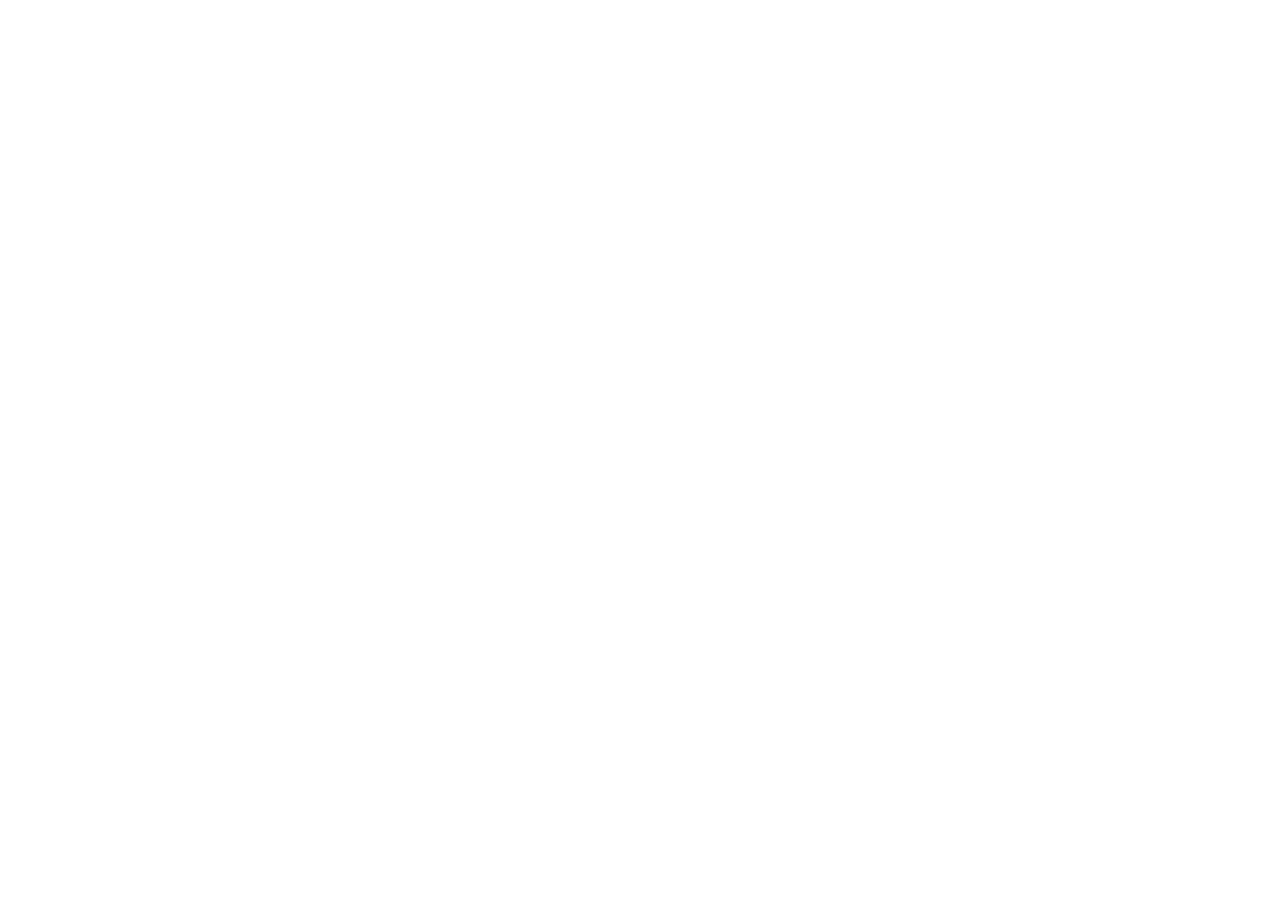
==== index.html @ e9b689c9 "first commit" ====
<!DOCTYPE html>
<html lang="en">
  <head>
    <meta charset="UTF-8" />
    <meta name="viewport" content="width=device-width, initial-scale=1.0" />
    <title>HeroInd</title>
    <link rel="stylesheet" href="main-style.css" />
    <script src="main.js"></script>
  </head>
  <body></body>
</html>
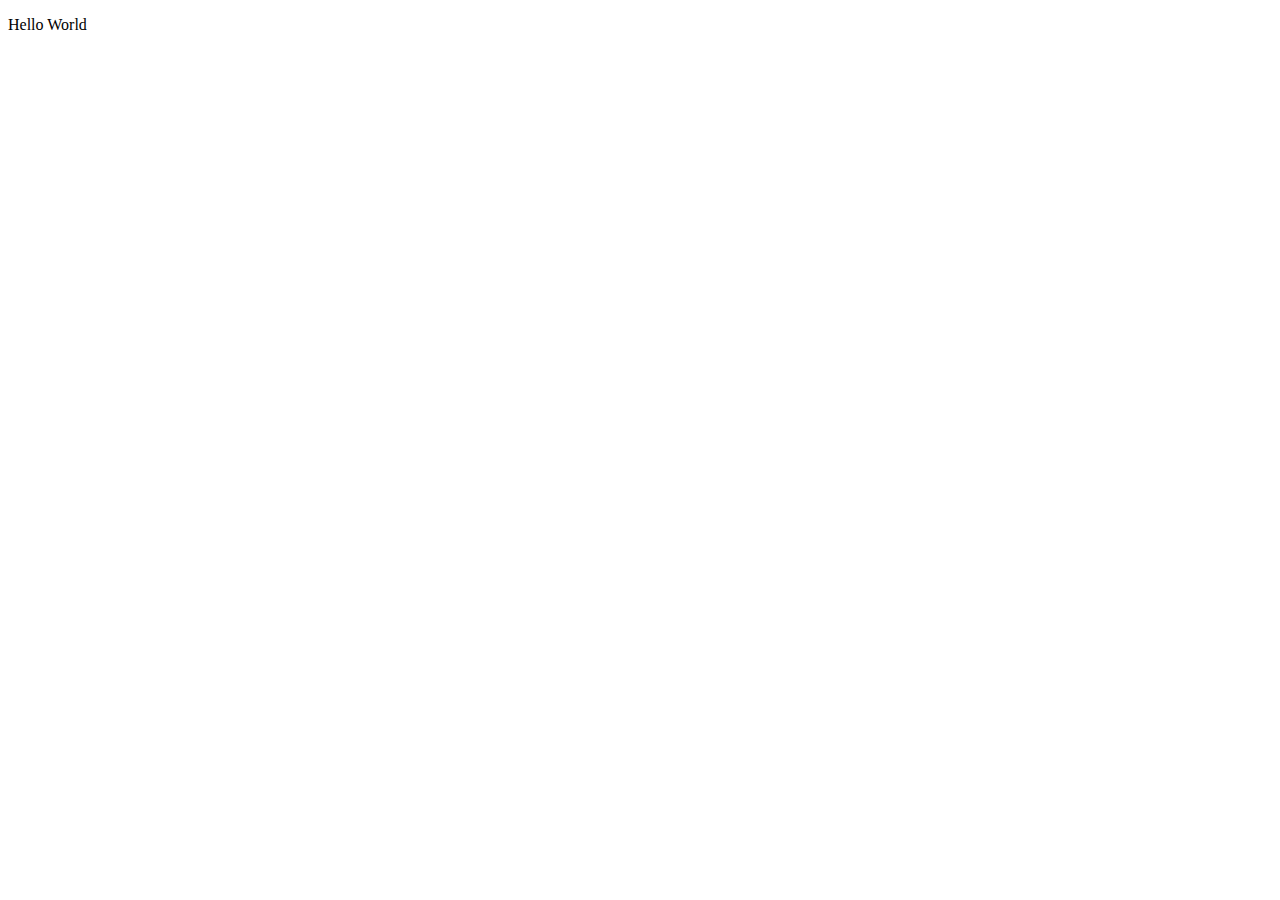
==== commit bd4cc3df: "test" ====
--- a/index.html
+++ b/index.html
@@ -7,5 +7,7 @@
     <link rel="stylesheet" href="main-style.css" />
     <script src="main.js"></script>
   </head>
-  <body></body>
+  <body>
+    <p>Hello World</p>
+  </body>
 </html>
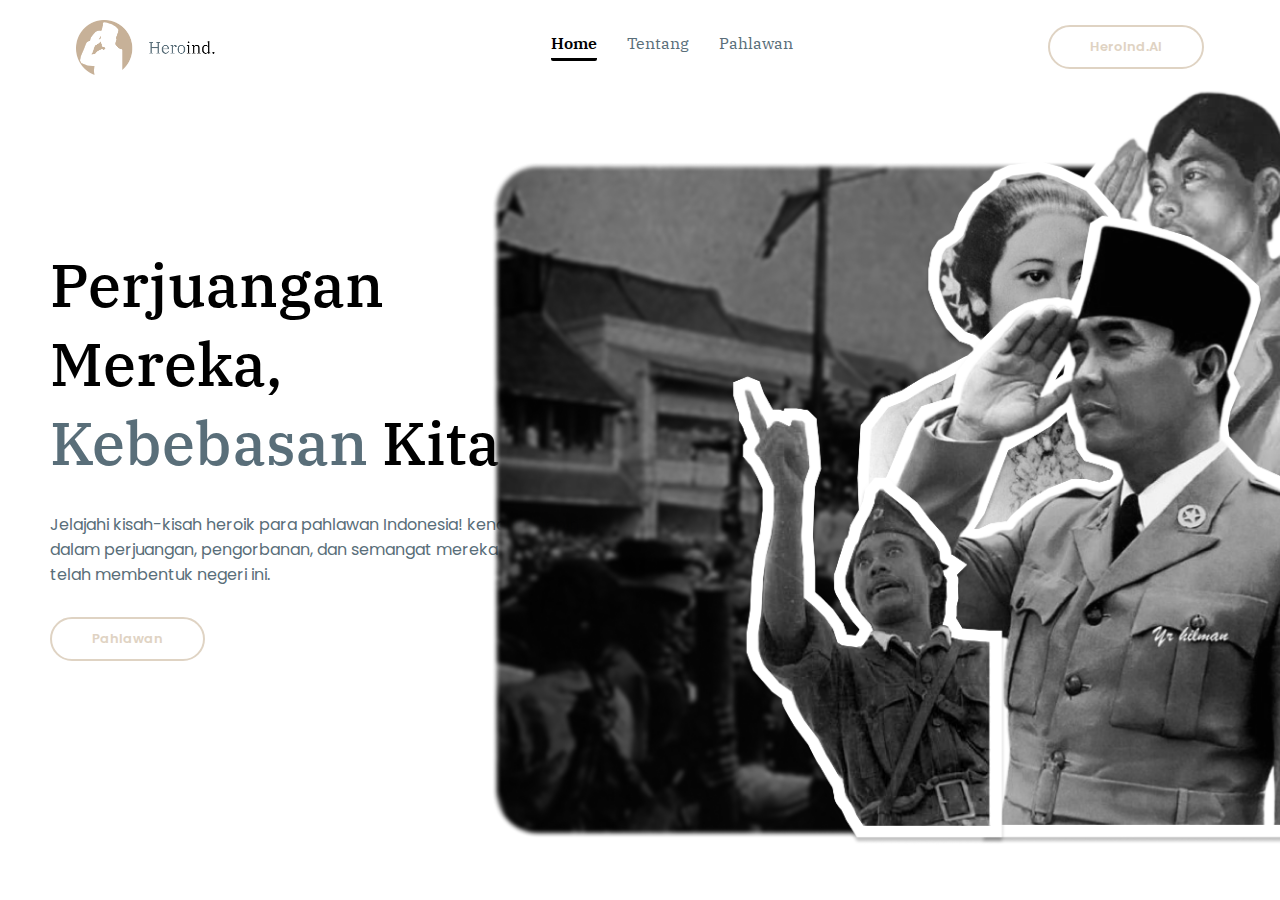
==== commit 9e5bde53: "hero page" ====
--- a/index.html
+++ b/index.html
@@ -5,9 +5,67 @@
     <meta name="viewport" content="width=device-width, initial-scale=1.0" />
     <title>HeroInd</title>
     <link rel="stylesheet" href="main-style.css" />
+    <link rel="website icon" href="assets/logoHeader.png" type="png" />
     <script src="main.js"></script>
+    <link rel="preconnect" href="https://fonts.googleapis.com" />
+    <link rel="preconnect" href="https://fonts.gstatic.com" crossorigin />
+    <link href="https://fonts.googleapis.com/css2?family=IBM+Plex+Serif:ital,wght@0,100;0,200;0,300;0,400;0,500;0,600;0,700;1,100;1,200;1,300;1,400;1,500;1,600;1,700&display=swap" rel="stylesheet" />
+    <link rel="preconnect" href="https://fonts.googleapis.com" />
+    <link rel="preconnect" href="https://fonts.gstatic.com" crossorigin />
+    <link
+      href="https://fonts.googleapis.com/css2?family=IBM+Plex+Serif:ital,wght@0,100;0,200;0,300;0,400;0,500;0,600;0,700;1,100;1,200;1,300;1,400;1,500;1,600;1,700&family=Poppins:ital,wght@0,100;0,200;0,300;0,400;0,500;0,600;0,700;0,800;0,900;1,100;1,200;1,300;1,400;1,500;1,600;1,700;1,800;1,900&display=swap"
+      rel="stylesheet"
+    />
   </head>
   <body>
-    <p>Hello World</p>
+    <!-- Navbar -->
+    <nav class="navbar">
+      <div class="nav-logo">
+        <img src="assets/logoNav.png" />
+      </div>
+      <div class="nav-item">
+        <ul>
+          <li><a href="#" class="active">Home</a></li>
+          <li><a href="#" class="noActive">Tentang</a></li>
+          <li><a href="#" class="noActive">Pahlawan</a></li>
+        </ul>
+      </div>
+      <div class="nav-button">
+        <a href="#">
+          <button class="btn-nav-AI">HeroInd.AI</button>
+        </a>
+      </div>
+    </nav>
+
+    <!-- Hero -->
+    <section>
+      <div class="container-hero">
+        <div class="text-hero">
+          <div class="header-text-hero">
+            <h1>Perjuangan Mereka, <span class="kebebasan">Kebebasan</span> Kita!</h1>
+          </div>
+          <div class="deskripsi-text-hero">
+            <p>Jelajahi kisah-kisah heroik para pahlawan Indonesia! kenalilah lebih dalam perjuangan, pengorbanan, dan semangat mereka yang telah membentuk negeri ini.</p>
+          </div>
+          <div class="btn-text-hero">
+            <a href="#">
+              <button class="btn-hero-pahlawan">Pahlawan</button>
+            </a>
+          </div>
+        </div>
+        <div class="image-hero">
+          <img src="assets/hero-img.png" />
+        </div>
+      </div>
+    </section>
+
+    <!-- Tentang -->
+    <section></section>
+
+    <!-- Foto-foto pahlawan -->
+    <section></section>
+
+    <!-- Penjelasan pahlawan (singkat) -->
+    <section></section>
   </body>
 </html>
--- a/main-style.css
+++ b/main-style.css
@@ -0,0 +1,152 @@
+* {
+  padding: 0;
+  margin: 0;
+  box-sizing: border-box;
+  font-family: "IBM Plex Serif";
+  overflow-x: visible;
+  scroll-behavior: smooth;
+}
+
+nav {
+  display: flex;
+  justify-content: center;
+  align-items: center;
+  z-index: 100;
+  width: auto;
+  padding: 20px 0 7px 0;
+}
+
+.nav-logo {
+  display: flex;
+  align-items: center;
+}
+
+.nav-logo img {
+  width: 140px;
+}
+
+.nav-item {
+  margin: 0 15% 0 25%;
+  width: 25%;
+}
+
+.nav-item ul {
+  display: flex;
+}
+
+.nav-item li {
+  list-style: none;
+  margin: 0 15px;
+}
+
+.nav-item a {
+  display: inline-block;
+  transition: 0.7s;
+}
+
+.nav-item .noActive:hover {
+  transform: translateY(-6px);
+  font-weight: 500;
+  color: #000000;
+}
+
+.nav-item .noActive {
+  text-decoration: none;
+  color: #596e79;
+  padding-bottom: 5px;
+}
+
+.active {
+  font-weight: 500;
+  color: #000000;
+  font-weight: 600;
+  padding-bottom: 5px;
+  text-decoration: none;
+  border-bottom: 3px solid #000000;
+  border-radius: 2px;
+}
+
+.btn-nav-AI {
+  background-color: transparent;
+  padding: 10px 40px;
+  font-weight: 600;
+  font-family: "poppins";
+  font-size: 13px;
+  cursor: pointer;
+  border: 2px solid #dfd3c3;
+  color: #dfd3c3;
+  text-align: center;
+  border-radius: 50px;
+  transition: 0.7s;
+}
+
+.btn-nav-AI:hover {
+  background-color: #dfd3c3;
+  color: black;
+}
+
+/* HeroVVVVVVVVVVVVVVVV */
+
+.container-hero {
+  width: 100vw;
+  height: 87vh;
+  margin-top: -20px;
+  display: flex;
+  justify-content: center;
+}
+
+.text-hero {
+  width: 50%;
+  height: 100%;
+  display: flex;
+  flex-direction: column;
+  justify-content: center;
+  padding: 0 0 0 50px;
+}
+
+.image-hero img {
+  width: auto;
+}
+
+.image-hero {
+  width: 50%;
+  height: 100%;
+  display: flex;
+  justify-content: right;
+}
+
+.header-text-hero h1 {
+  width: 80%;
+  font-size: 60px;
+  font-weight: 500;
+}
+
+.kebebasan {
+  color: #596e79;
+}
+
+.deskripsi-text-hero p {
+  width: 90%;
+  font-family: "poppins";
+  color: #596e79;
+  margin: 30px 0 30px 0;
+}
+
+.btn-hero-pahlawan {
+  background-color: transparent;
+  padding: 10px 40px;
+  font-weight: 600;
+  font-family: "poppins";
+  font-size: 13px;
+  cursor: pointer;
+  border: 2px solid #dfd3c3;
+  text-align: center;
+  color: #dfd3c3;
+  border-radius: 50px;
+  transition: 0.7s;
+}
+
+.btn-hero-pahlawan:hover {
+  background-color: #dfd3c3;
+  color: black;
+}
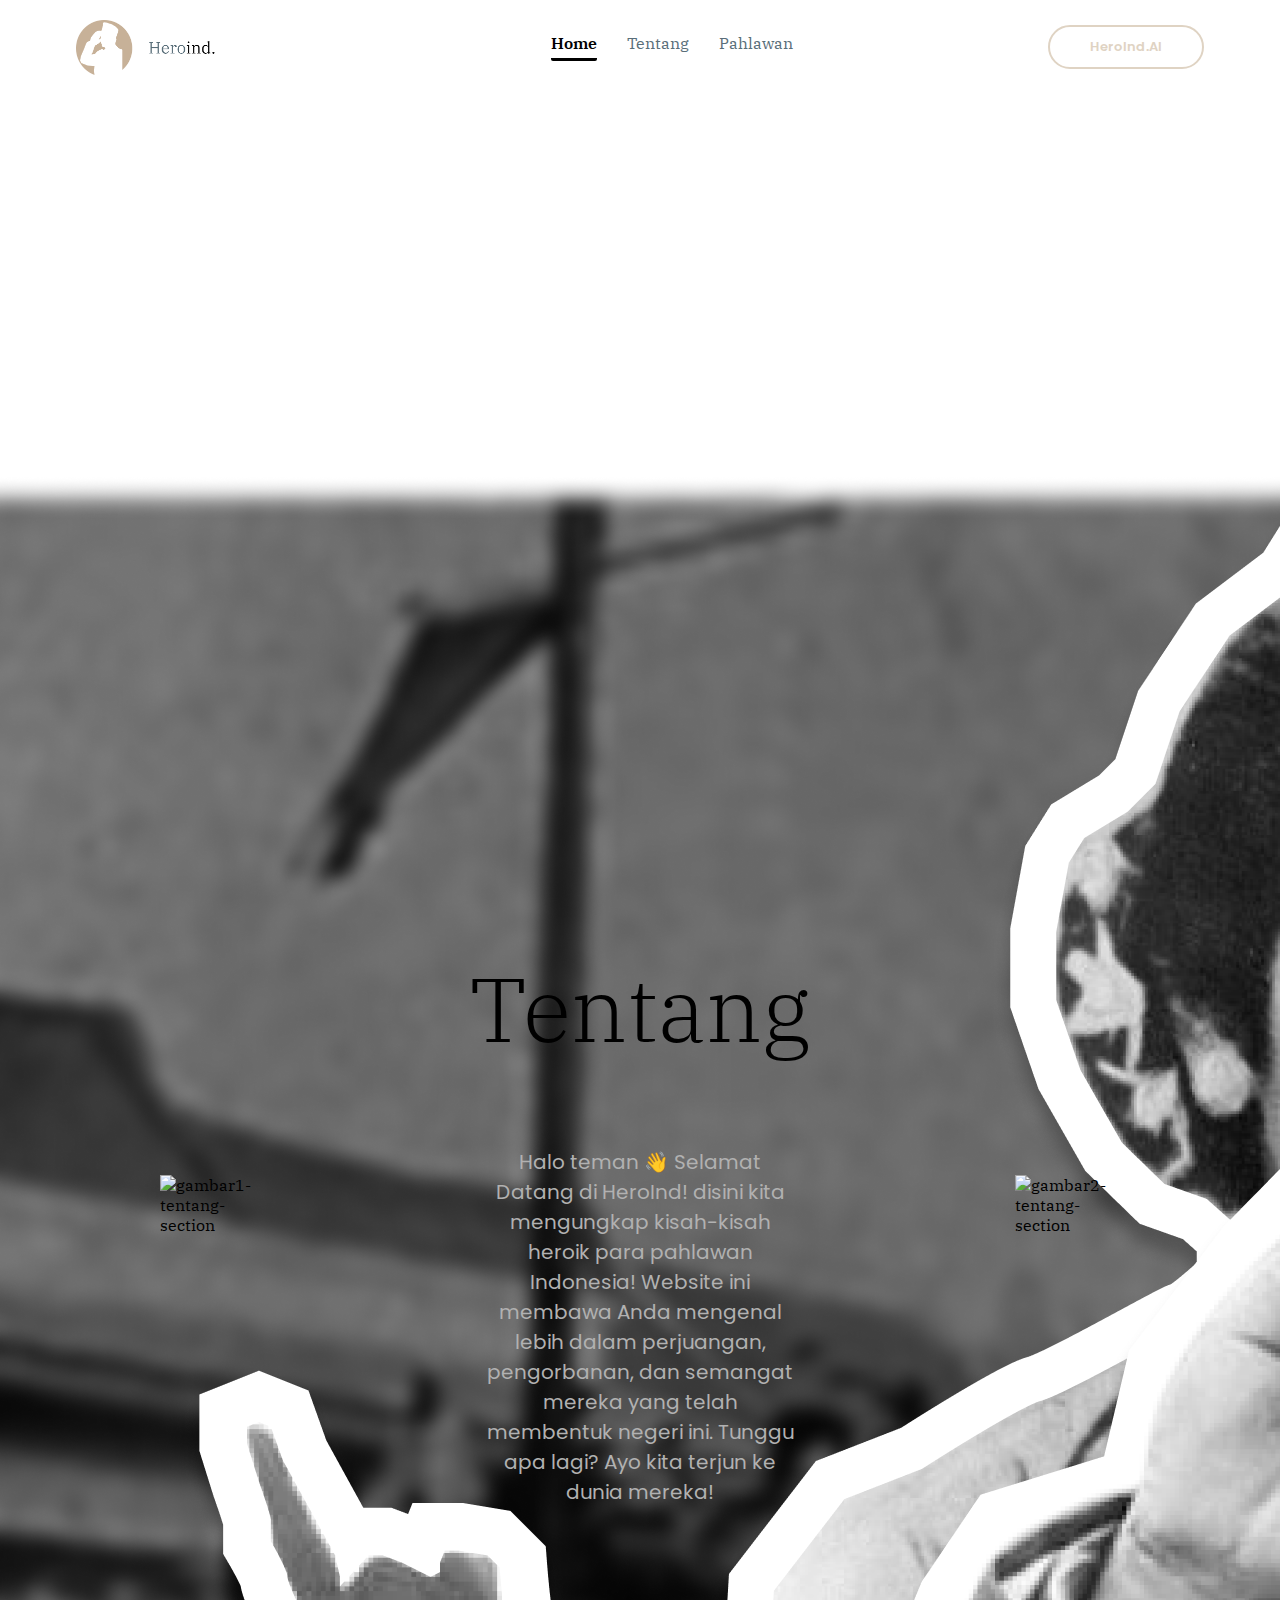
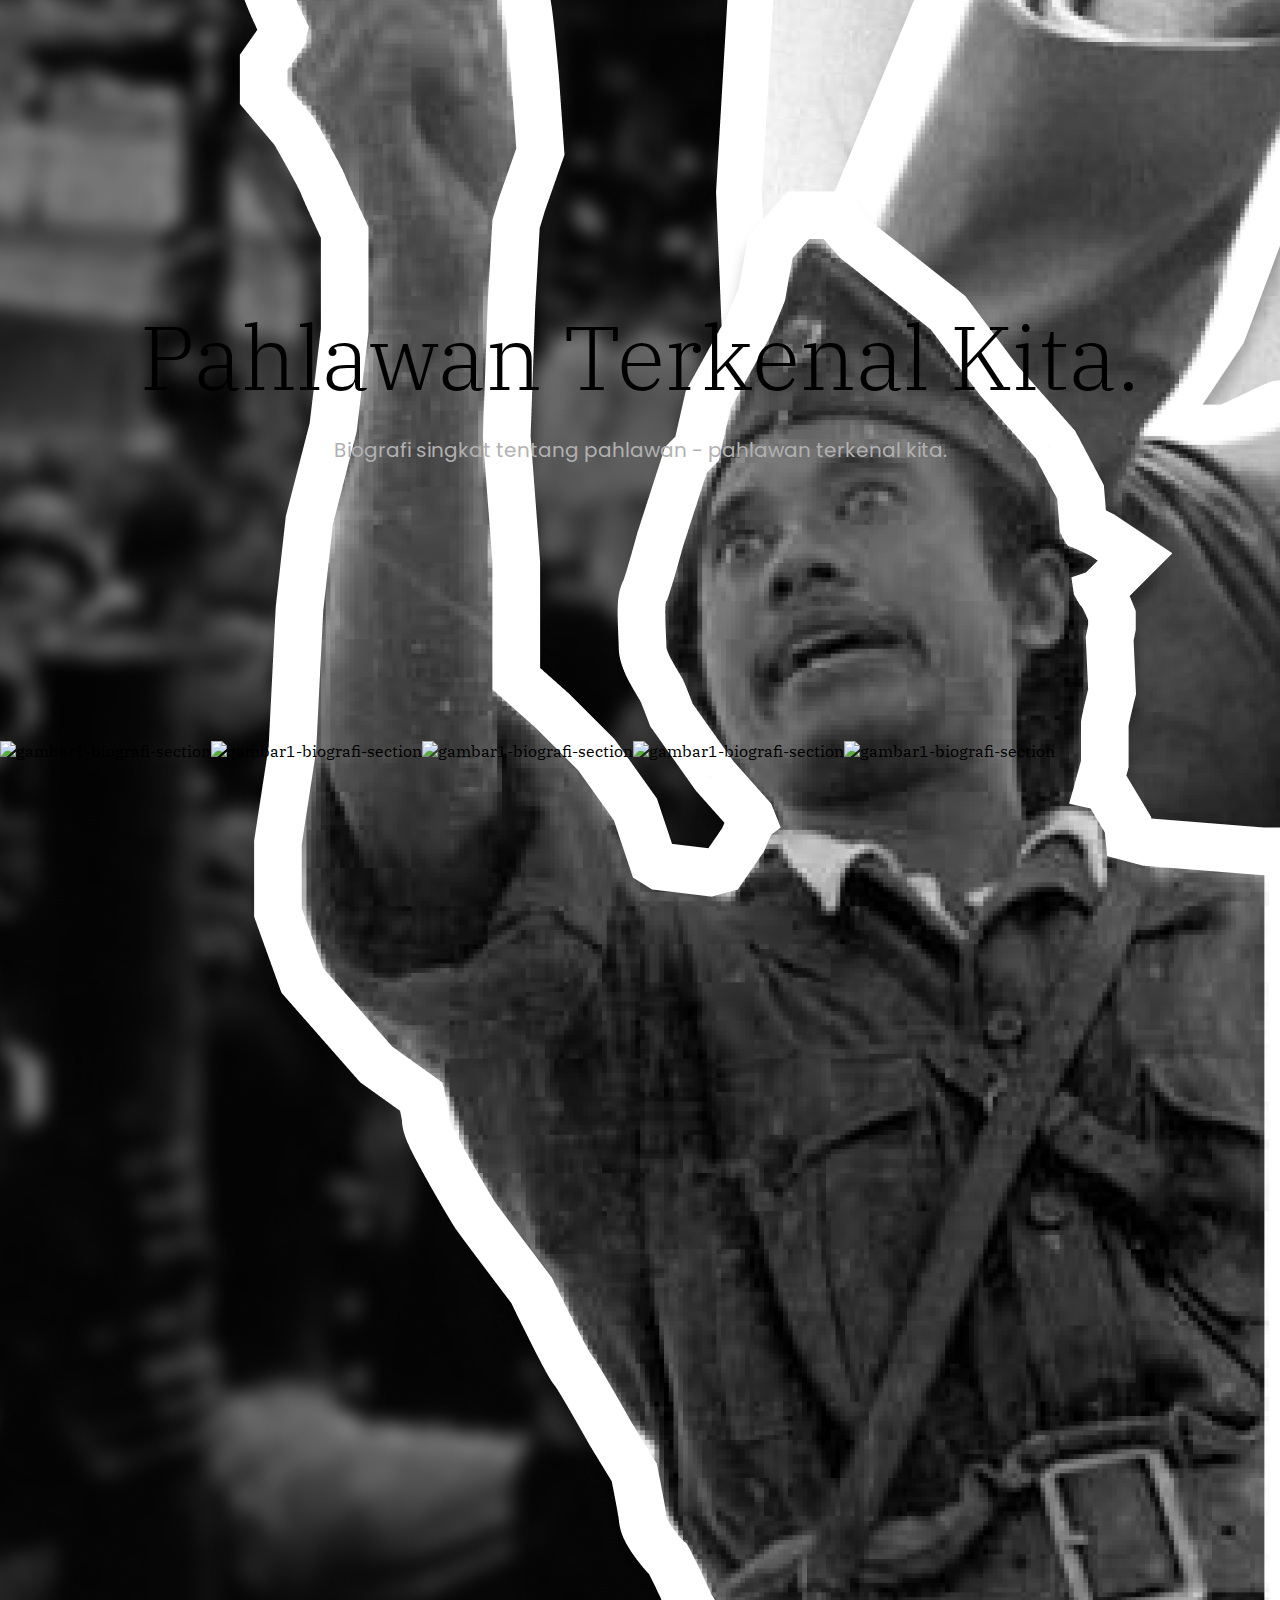
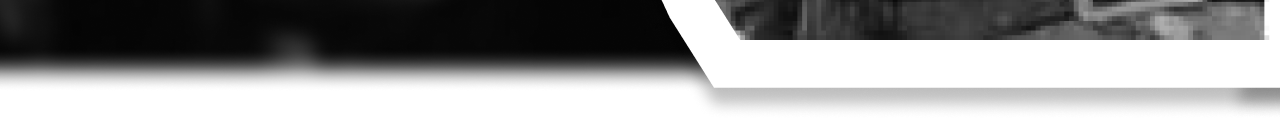
==== commit ffb87bd4: "merge ya" ====
--- a/index.html
+++ b/index.html
@@ -60,12 +60,93 @@
     </section>
 
     <!-- Tentang -->
-    <section></section>
+    <section>
+      <div class="container-tentang">
+        <div class="tentang1">
+          <img src="assets/img-tntng1.png" alt="gambar1-tentang-section">
+        </div>
+        <div class="tentang2">
+          <h1>
+            Tentang
+          </h1>
+          <p>
+            Halo teman 👋 Selamat Datang di HeroInd! disini kita mengungkap kisah-kisah heroik para pahlawan Indonesia! Website ini membawa Anda mengenal lebih dalam perjuangan, pengorbanan, dan semangat mereka yang telah membentuk negeri ini. Tunggu apa lagi? Ayo kita terjun ke dunia mereka! 
+          </p>
+        </div>
+        <div class="tentang3">
+          <img src="assets/img-tntng2.png" alt="gambar2-tentang-section">
+        </div>
+      </div>
+    </section>
 
     <!-- Foto-foto pahlawan -->
     <section></section>
 
-    <!-- Penjelasan pahlawan (singkat) -->
-    <section></section>
+    <!-- Penjelasan pahlawan biografi (singkat) -->
+    <section>
+      <div class="container-biografi">
+        <div class="biografi1">
+          <h1>
+            Pahlawan Terkenal Kita.
+          </h1>
+          <p>
+            Biografi singkat tentang pahlawan - pahlawan terkenal kita.
+          </p>
+        </div>
+        <div class="biografi2">
+          <div class="bio-pahlawan1">
+            <div class="img-pahlawan1">
+              <img src="assets/img-pahlawan1.png" alt="gambar1-biografi-section">
+            </div>
+            <div class="text-pahlawan1">
+              <h1>text</h1>
+              <p>bkasjbhdiuf</p>
+              <h2>text</h2>
+            </div>
+          </div>
+          <div class="bio-pahlawan2">
+            <div class="img-pahlawan2">
+              <img src="assets/img-pahlawan1.png" alt="gambar1-biografi-section">
+            </div>
+            <div class="text-pahlawan2">
+              <h1>text</h1>
+              <p>bkasjbhdiuf</p>
+              <h2>text</h2>
+            </div>
+          </div>
+          <div class="bio-pahlawan3">
+            <div class="img-pahlawan3">
+              <img src="assets/img-pahlawan1.png" alt="gambar1-biografi-section">
+            </div>
+            <div class="text-pahlawan3">
+              <h1>text</h1>
+              <p>bkasjbhdiuf</p>
+              <h2>text</h2>
+            </div>
+          </div>
+          <div class="bio-pahlawan4">
+            <div class="img-pahlawan4">
+              <img src="assets/img-pahlawan1.png" alt="gambar1-biografi-section">
+            </div>
+            <div class="text-pahlawan4">
+              <h1>text</h1>
+              <p>bkasjbhdiuf</p>
+              <h2>text</h2>
+            </div>
+          </div>
+          <div class="bio-pahlawan5">
+            <div class="img-pahlawan5">
+              <img src="assets/img-pahlawan1.png" alt="gambar1-biografi-section">
+            </div>
+            <div class="text-pahlawan5">
+              <h1>text</h1>
+              <p>bkasjbhdiuf</p>
+              <h2>text</h2>
+            </div>
+          </div>
+          <div class="bio-buttonlanjut"></div>
+        </div>
+      </div>
+    </section>
   </body>
 </html>
--- a/main-style.css
+++ b/main-style.css
@@ -105,6 +105,318 @@
 }
 
 .image-hero img {
+<<<<<<< HEAD
+  width: 300px;
+}
+
+.container-tentang{
+  /* border: 1px solid rgb(255, 0, 0); */
+  width: 100%;
+  height: 80vh;
+  display: flex;
+  margin-bottom: 6%;
+  justify-content: space-around;
+  align-items: center;
+  padding: 70px;
+}
+.tentang1{
+  /* border: 1px solid black; */
+  width: 25%;
+  height: 70vh;
+  display: flex;
+  justify-content: center;
+  align-items: center;
+  padding: 0 90px;
+}
+.tentang2{
+  /* border: 1px solid black; */
+  width: 50%;
+  height: 70vh;
+  display: flex;
+  flex-direction: column;
+  justify-content: baseline;
+  align-items: center;
+  padding: 0 90px;
+}
+.tentang2 h1{
+  font-size: 90px;
+  text-align: center;
+  font-weight: 300;
+  margin-top: 60px;
+}
+.tentang2 p{
+  font-size: 20px;
+  font-family: "Poppins";
+  text-align: center;
+  color: rgb(177, 177, 177);
+  padding: 0px 40px 0px 40px;
+  margin-top: 80px;
+}
+.tentang3{
+  /* border: 1px solid black; */
+  width: 25%;
+  height: 70vh;
+  display: flex;
+  justify-content: center;
+  align-items: center;
+  padding: 0 90px;
+}
+
+
+.container-biografi{
+  /* border: 1px solid rgb(255, 0, 0); */
+  width: 100%;
+  height: 80vh;
+  display: flex;
+  margin-bottom: 6%;
+  flex-direction: column;
+  justify-content: space-around;
+  align-items: center;
+  /* padding: 70px; */
+}
+.biografi1{
+  /* border: 1px solid black; */
+  width: 100%;
+  height: 70vh;
+  display: flex;
+  justify-content: center;
+  flex-direction: column;
+  align-items: center;
+  padding: 0 90px;
+}
+.biografi1 h1{
+  font-size: 90px;
+  text-align: center;
+  font-weight: 300;
+  margin-top: 60px;
+}
+.biografi1 p{
+  font-size: 20px;
+  font-family: "Poppins";
+  text-align: center;
+  color: rgb(177, 177, 177);
+  padding: 0px 40px 0px 40px;
+  margin-top: 20px;
+}
+
+.biografi2{
+  /* border: 1px solid black; */
+  width: 100%;
+  height: auto;
+  display: flex;
+  flex-direction: row;
+  justify-content: baseline;
+  align-items: start;
+  /* padding: 0 90px; */
+}
+
+/* pahlawan111111111111111111111111111111 */
+
+.bio-pahlawan1{
+  align-items: center;
+  justify-content: center;
+}
+.img-pahlawan1{
+  display: flex;
+  margin-top: 80px;
+  align-items: center;
+  justify-content: center;
+}
+.img-pahlawan1 img{
+  align-items: center;
+  justify-content: center;
+  width: 100%;
+}
+.text-pahlawan1{
+  display: none;
+}
+.text-pahlawan1 h1{
+  font-size: 75px;
+  text-align: center;
+  font-weight: 300;
+  margin-top: 60px;
+}
+.text-pahlawan1 p{
+  font-size: 20px;
+  font-family: "Poppins";
+  text-align: center;
+  color: rgb(177, 177, 177);
+  padding: 0px 40px 0px 40px;
+  margin-top: 20px;
+}
+.text-pahlawan1 h2{
+  font-size: 75px;
+  text-align: center;
+  font-weight: 300;
+  margin-top: 60px;
+}
+
+/* pahlawan2222222222222222222222222222 */
+
+.bio-pahlawan2{
+  align-items: center;
+  justify-content: center;
+}
+.img-pahlawan2{
+  display: flex;
+  margin-top: 80px;
+  align-items: center;
+  justify-content: center;
+}
+.img-pahlawan2 img{
+  align-items: center;
+  justify-content: center;
+  width: 100%;
+}
+.text-pahlawan2{
+  display: none;
+}
+.text-pahlawan2 h1{
+  font-size: 75px;
+  text-align: center;
+  font-weight: 300;
+  margin-top: 60px;
+}
+.text-pahlawan2 p{
+  font-size: 20px;
+  font-family: "Poppins";
+  text-align: center;
+  color: rgb(177, 177, 177);
+  padding: 0px 40px 0px 40px;
+  margin-top: 20px;
+}
+.text-pahlawan2 h2{
+  font-size: 75px;
+  text-align: center;
+  font-weight: 300;
+  margin-top: 60px;
+}
+
+/* pahlawan33333333333333333333333333333 */
+
+.bio-pahlawan3{
+  align-items: center;
+  justify-content: center;
+}
+.img-pahlawan3{
+  display: flex;
+  margin-top: 80px;
+  align-items: center;
+  justify-content: center;
+}
+.img-pahlawan3 img{
+  align-items: center;
+  justify-content: center;
+  width: 100%;
+}
+.text-pahlawan3{
+  display: none;
+}
+.text-pahlawan3 h1{
+  font-size: 75px;
+  text-align: center;
+  font-weight: 300;
+  margin-top: 60px;
+}
+.text-pahlawan3 p{
+  font-size: 20px;
+  font-family: "Poppins";
+  text-align: center;
+  color: rgb(177, 177, 177);
+  padding: 0px 40px 0px 40px;
+  margin-top: 20px;
+}
+.text-pahlawan3 h2{
+  font-size: 75px;
+  text-align: center;
+  font-weight: 300;
+  margin-top: 60px;
+}
+
+/* pahlawan4444444444444444444444444444 */
+
+.bio-pahlawan4{
+  align-items: center;
+  justify-content: center;
+}
+.img-pahlawan4{
+  display: flex;
+  margin-top: 80px;
+  align-items: center;
+  justify-content: center;
+}
+.img-pahlawan4 img{
+  align-items: center;
+  justify-content: center;
+  width: 100%;
+}
+.text-pahlawan4{
+  display: none;
+}
+.text-pahlawan4 h1{
+  font-size: 75px;
+  text-align: center;
+  font-weight: 300;
+  margin-top: 60px;
+}
+.text-pahlawan4 p{
+  font-size: 20px;
+  font-family: "Poppins";
+  text-align: center;
+  color: rgb(177, 177, 177);
+  padding: 0px 40px 0px 40px;
+  margin-top: 20px;
+}
+.text-pahlawan4 h2{
+  font-size: 75px;
+  text-align: center;
+  font-weight: 300;
+  margin-top: 60px;
+}
+
+/* pahlawan55555555555555555555555 */
+
+.bio-pahlawan5{
+  align-items: center;
+  justify-content: center;
+}
+.img-pahlawan5{
+  display: flex;
+  margin-top: 80px;
+  align-items: center;
+  justify-content: center;
+}
+.img-pahlawan5 img{
+  align-items: center;
+  justify-content: center;
+  width: 100%;
+}
+.text-pahlawan5{
+  display: none;
+}
+.text-pahlawan5 h1{
+  font-size: 75px;
+  text-align: center;
+  font-weight: 300;
+  margin-top: 60px;
+}
+.text-pahlawan5 p{
+  font-size: 20px;
+  font-family: "Poppins";
+  text-align: center;
+  color: rgb(177, 177, 177);
+  padding: 0px 40px 0px 40px;
+  margin-top: 20px;
+}
+.text-pahlawan5 h2{
+  font-size: 75px;
+  text-align: center;
+  font-weight: 300;
+  margin-top: 60px;
+}
+
+
+=======
   width: auto;
 }
 
@@ -150,3 +462,4 @@
   background-color: #dfd3c3;
   color: black;
 }
+>>>>>>> 9e5bde53f79fe1cea0e2569f574d75636125a6e9
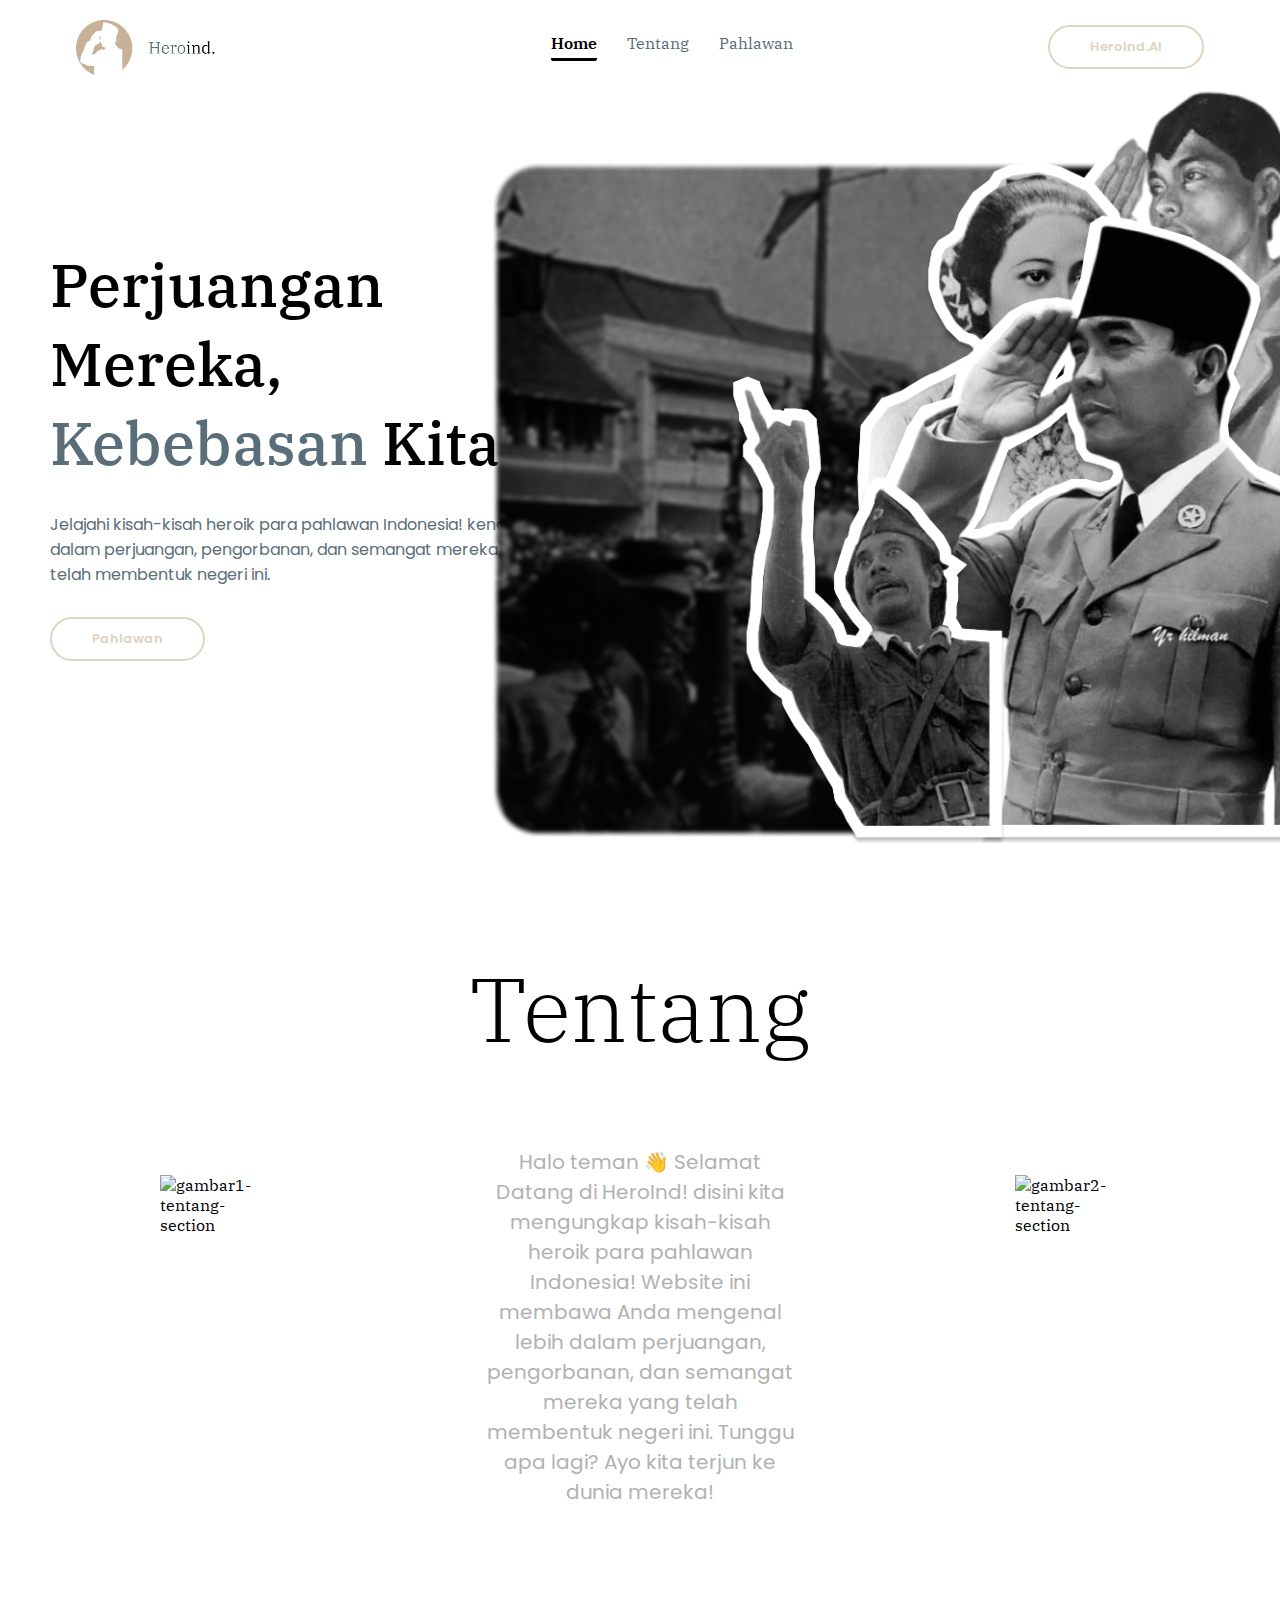
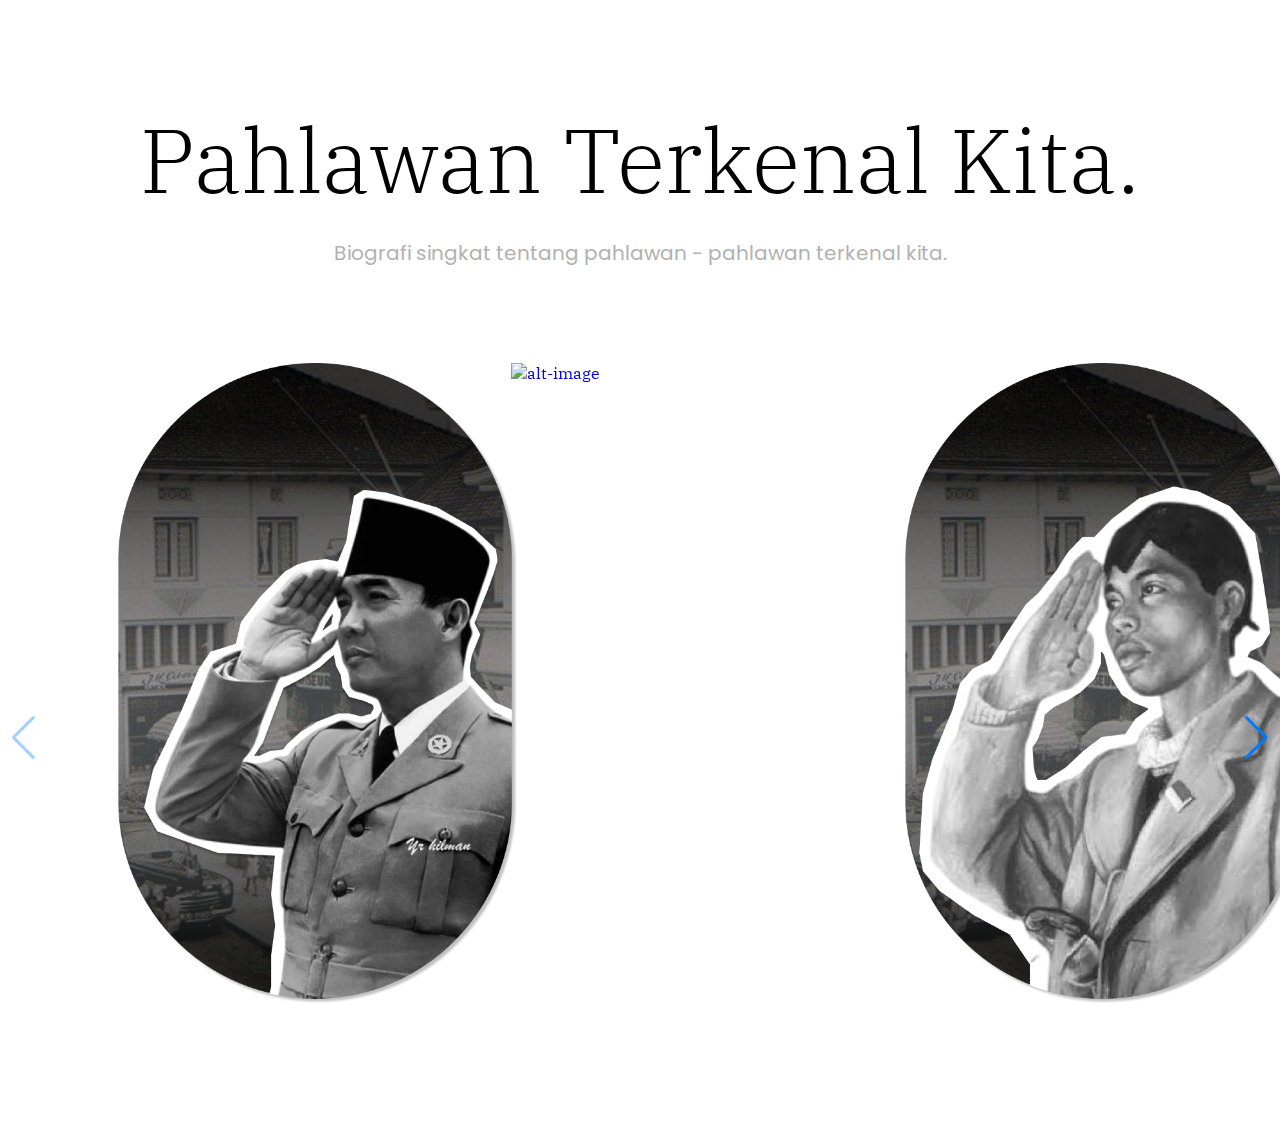
==== commit 64034fb2: "dah dikit slidernya" ====
--- a/index.html
+++ b/index.html
@@ -6,7 +6,6 @@
     <title>HeroInd</title>
     <link rel="stylesheet" href="main-style.css" />
     <link rel="website icon" href="assets/logoHeader.png" type="png" />
-    <script src="main.js"></script>
     <link rel="preconnect" href="https://fonts.googleapis.com" />
     <link rel="preconnect" href="https://fonts.gstatic.com" crossorigin />
     <link href="https://fonts.googleapis.com/css2?family=IBM+Plex+Serif:ital,wght@0,100;0,200;0,300;0,400;0,500;0,600;0,700;1,100;1,200;1,300;1,400;1,500;1,600;1,700&display=swap" rel="stylesheet" />
@@ -16,6 +15,8 @@
       href="https://fonts.googleapis.com/css2?family=IBM+Plex+Serif:ital,wght@0,100;0,200;0,300;0,400;0,500;0,600;0,700;1,100;1,200;1,300;1,400;1,500;1,600;1,700&family=Poppins:ital,wght@0,100;0,200;0,300;0,400;0,500;0,600;0,700;0,800;0,900;1,100;1,200;1,300;1,400;1,500;1,600;1,700;1,800;1,900&display=swap"
       rel="stylesheet"
     />
+    <link rel="stylesheet" href="https://cdn.jsdelivr.net/npm/swiper@11/swiper-bundle.min.css">
+
   </head>
   <body>
     <!-- Navbar -->
@@ -93,60 +94,73 @@
             Biografi singkat tentang pahlawan - pahlawan terkenal kita.
           </p>
         </div>
-        <div class="biografi2">
-          <div class="bio-pahlawan1">
-            <div class="img-pahlawan1">
-              <img src="assets/img-pahlawan1.png" alt="gambar1-biografi-section">
-            </div>
-            <div class="text-pahlawan1">
-              <h1>text</h1>
-              <p>bkasjbhdiuf</p>
-              <h2>text</h2>
-            </div>
-          </div>
-          <div class="bio-pahlawan2">
-            <div class="img-pahlawan2">
-              <img src="assets/img-pahlawan1.png" alt="gambar1-biografi-section">
-            </div>
-            <div class="text-pahlawan2">
-              <h1>text</h1>
-              <p>bkasjbhdiuf</p>
-              <h2>text</h2>
-            </div>
-          </div>
-          <div class="bio-pahlawan3">
-            <div class="img-pahlawan3">
-              <img src="assets/img-pahlawan1.png" alt="gambar1-biografi-section">
-            </div>
-            <div class="text-pahlawan3">
-              <h1>text</h1>
-              <p>bkasjbhdiuf</p>
-              <h2>text</h2>
-            </div>
-          </div>
-          <div class="bio-pahlawan4">
-            <div class="img-pahlawan4">
-              <img src="assets/img-pahlawan1.png" alt="gambar1-biografi-section">
-            </div>
-            <div class="text-pahlawan4">
-              <h1>text</h1>
-              <p>bkasjbhdiuf</p>
-              <h2>text</h2>
-            </div>
-          </div>
-          <div class="bio-pahlawan5">
-            <div class="img-pahlawan5">
-              <img src="assets/img-pahlawan1.png" alt="gambar1-biografi-section">
-            </div>
-            <div class="text-pahlawan5">
-              <h1>text</h1>
-              <p>bkasjbhdiuf</p>
-              <h2>text</h2>
-            </div>
-          </div>
-          <div class="bio-buttonlanjut"></div>
-        </div>
+    </section>
+    <section>
+      <div class="container swiper">
+        <div class="card-wrapper">
+            <ul class="cardlist swiper-wrapper">
+                <li class="carditem swiper-slide">
+                    <a href="#" class="cardlink">
+                        <img src="assets/img-pahlawan2.png" alt="alt-image" class="cardimage">
+                        <div class="cardlink-text">
+                          <p class="badge">Moh Hatta</p>
+                          <h2 class="cardtitle">Lorem ipsum dolor sit amet.</h2>
+                        </div>
+                    </a>
+                </li>
+                <li class="carditem swiper-slide">
+                    <a href="#" class="cardlink">
+                        <img src="assets/img-pahlawan1.png" alt="alt-image" class="cardimage">
+                        <div class="cardlink-text">
+                          <p class="badge">Moh Hatta</p>
+                          <h2 class="cardtitle">Lorem ipsum dolor sit amet.</h2>
+                        </div>
+                    </a>
+                </li>
+                <li class="carditem swiper-slide">
+                    <a href="#" class="cardlink">
+                        <img src="assets/img-pahlawan3.png" alt="alt-image" class="cardimage">
+                        <div class="cardlink-text">
+                          <p class="badge">Moh Hatta</p>
+                          <h2 class="cardtitle">Lorem ipsum dolor sit amet.</h2>
+                        </div>
+                    </a>
+                </li>
+                <li class="carditem swiper-slide">
+                    <a href="#" class="cardlink">
+                        <img src="assets/img-pahlawan4.png" alt="alt-image" class="cardimage">
+                        <div class="cardlink-text">
+                          <p class="badge">Moh Hatta</p>
+                          <h2 class="cardtitle">Lorem ipsum dolor sit amet.</h2>
+                        </div>
+                    </a>
+                </li>
+                <li class="carditem swiper-slide">
+                    <a href="#" class="cardlink">
+                        <img src="assets/img-pahlawan5.png" alt="alt-image" class="cardimage">
+                        <div class="cardlink-text">
+                          <p class="badge">Moh Hatta</p>
+                          <h2 class="cardtitle">Lorem ipsum dolor sit amet.</h2>
+                        </div>
+                    </a>
+                </li>
+                <li class="carditem swiper-slide">
+                    <a href="#" class="cardlinkk">
+                        <div class="cardbutton">
+                            <h1>Selengkapnya</h1>
+                        </div>
+                    </a>
+                </li>
+            </ul>
+    
+            <div class="swiper-pagination"></div>
+            <div class="swiper-button-prev"></div>
+            <div class="swiper-button-next"></div>
       </div>
     </section>
+
+
+  <script src="https://cdn.jsdelivr.net/npm/swiper@11/swiper-bundle.min.js"></script>
+  <script src="main.js"></script>
   </body>
 </html>
--- a/main-style.css
+++ b/main-style.css
@@ -105,318 +105,6 @@
 }
 
 .image-hero img {
-<<<<<<< HEAD
-  width: 300px;
-}
-
-.container-tentang{
-  /* border: 1px solid rgb(255, 0, 0); */
-  width: 100%;
-  height: 80vh;
-  display: flex;
-  margin-bottom: 6%;
-  justify-content: space-around;
-  align-items: center;
-  padding: 70px;
-}
-.tentang1{
-  /* border: 1px solid black; */
-  width: 25%;
-  height: 70vh;
-  display: flex;
-  justify-content: center;
-  align-items: center;
-  padding: 0 90px;
-}
-.tentang2{
-  /* border: 1px solid black; */
-  width: 50%;
-  height: 70vh;
-  display: flex;
-  flex-direction: column;
-  justify-content: baseline;
-  align-items: center;
-  padding: 0 90px;
-}
-.tentang2 h1{
-  font-size: 90px;
-  text-align: center;
-  font-weight: 300;
-  margin-top: 60px;
-}
-.tentang2 p{
-  font-size: 20px;
-  font-family: "Poppins";
-  text-align: center;
-  color: rgb(177, 177, 177);
-  padding: 0px 40px 0px 40px;
-  margin-top: 80px;
-}
-.tentang3{
-  /* border: 1px solid black; */
-  width: 25%;
-  height: 70vh;
-  display: flex;
-  justify-content: center;
-  align-items: center;
-  padding: 0 90px;
-}
-
-
-.container-biografi{
-  /* border: 1px solid rgb(255, 0, 0); */
-  width: 100%;
-  height: 80vh;
-  display: flex;
-  margin-bottom: 6%;
-  flex-direction: column;
-  justify-content: space-around;
-  align-items: center;
-  /* padding: 70px; */
-}
-.biografi1{
-  /* border: 1px solid black; */
-  width: 100%;
-  height: 70vh;
-  display: flex;
-  justify-content: center;
-  flex-direction: column;
-  align-items: center;
-  padding: 0 90px;
-}
-.biografi1 h1{
-  font-size: 90px;
-  text-align: center;
-  font-weight: 300;
-  margin-top: 60px;
-}
-.biografi1 p{
-  font-size: 20px;
-  font-family: "Poppins";
-  text-align: center;
-  color: rgb(177, 177, 177);
-  padding: 0px 40px 0px 40px;
-  margin-top: 20px;
-}
-
-.biografi2{
-  /* border: 1px solid black; */
-  width: 100%;
-  height: auto;
-  display: flex;
-  flex-direction: row;
-  justify-content: baseline;
-  align-items: start;
-  /* padding: 0 90px; */
-}
-
-/* pahlawan111111111111111111111111111111 */
-
-.bio-pahlawan1{
-  align-items: center;
-  justify-content: center;
-}
-.img-pahlawan1{
-  display: flex;
-  margin-top: 80px;
-  align-items: center;
-  justify-content: center;
-}
-.img-pahlawan1 img{
-  align-items: center;
-  justify-content: center;
-  width: 100%;
-}
-.text-pahlawan1{
-  display: none;
-}
-.text-pahlawan1 h1{
-  font-size: 75px;
-  text-align: center;
-  font-weight: 300;
-  margin-top: 60px;
-}
-.text-pahlawan1 p{
-  font-size: 20px;
-  font-family: "Poppins";
-  text-align: center;
-  color: rgb(177, 177, 177);
-  padding: 0px 40px 0px 40px;
-  margin-top: 20px;
-}
-.text-pahlawan1 h2{
-  font-size: 75px;
-  text-align: center;
-  font-weight: 300;
-  margin-top: 60px;
-}
-
-/* pahlawan2222222222222222222222222222 */
-
-.bio-pahlawan2{
-  align-items: center;
-  justify-content: center;
-}
-.img-pahlawan2{
-  display: flex;
-  margin-top: 80px;
-  align-items: center;
-  justify-content: center;
-}
-.img-pahlawan2 img{
-  align-items: center;
-  justify-content: center;
-  width: 100%;
-}
-.text-pahlawan2{
-  display: none;
-}
-.text-pahlawan2 h1{
-  font-size: 75px;
-  text-align: center;
-  font-weight: 300;
-  margin-top: 60px;
-}
-.text-pahlawan2 p{
-  font-size: 20px;
-  font-family: "Poppins";
-  text-align: center;
-  color: rgb(177, 177, 177);
-  padding: 0px 40px 0px 40px;
-  margin-top: 20px;
-}
-.text-pahlawan2 h2{
-  font-size: 75px;
-  text-align: center;
-  font-weight: 300;
-  margin-top: 60px;
-}
-
-/* pahlawan33333333333333333333333333333 */
-
-.bio-pahlawan3{
-  align-items: center;
-  justify-content: center;
-}
-.img-pahlawan3{
-  display: flex;
-  margin-top: 80px;
-  align-items: center;
-  justify-content: center;
-}
-.img-pahlawan3 img{
-  align-items: center;
-  justify-content: center;
-  width: 100%;
-}
-.text-pahlawan3{
-  display: none;
-}
-.text-pahlawan3 h1{
-  font-size: 75px;
-  text-align: center;
-  font-weight: 300;
-  margin-top: 60px;
-}
-.text-pahlawan3 p{
-  font-size: 20px;
-  font-family: "Poppins";
-  text-align: center;
-  color: rgb(177, 177, 177);
-  padding: 0px 40px 0px 40px;
-  margin-top: 20px;
-}
-.text-pahlawan3 h2{
-  font-size: 75px;
-  text-align: center;
-  font-weight: 300;
-  margin-top: 60px;
-}
-
-/* pahlawan4444444444444444444444444444 */
-
-.bio-pahlawan4{
-  align-items: center;
-  justify-content: center;
-}
-.img-pahlawan4{
-  display: flex;
-  margin-top: 80px;
-  align-items: center;
-  justify-content: center;
-}
-.img-pahlawan4 img{
-  align-items: center;
-  justify-content: center;
-  width: 100%;
-}
-.text-pahlawan4{
-  display: none;
-}
-.text-pahlawan4 h1{
-  font-size: 75px;
-  text-align: center;
-  font-weight: 300;
-  margin-top: 60px;
-}
-.text-pahlawan4 p{
-  font-size: 20px;
-  font-family: "Poppins";
-  text-align: center;
-  color: rgb(177, 177, 177);
-  padding: 0px 40px 0px 40px;
-  margin-top: 20px;
-}
-.text-pahlawan4 h2{
-  font-size: 75px;
-  text-align: center;
-  font-weight: 300;
-  margin-top: 60px;
-}
-
-/* pahlawan55555555555555555555555 */
-
-.bio-pahlawan5{
-  align-items: center;
-  justify-content: center;
-}
-.img-pahlawan5{
-  display: flex;
-  margin-top: 80px;
-  align-items: center;
-  justify-content: center;
-}
-.img-pahlawan5 img{
-  align-items: center;
-  justify-content: center;
-  width: 100%;
-}
-.text-pahlawan5{
-  display: none;
-}
-.text-pahlawan5 h1{
-  font-size: 75px;
-  text-align: center;
-  font-weight: 300;
-  margin-top: 60px;
-}
-.text-pahlawan5 p{
-  font-size: 20px;
-  font-family: "Poppins";
-  text-align: center;
-  color: rgb(177, 177, 177);
-  padding: 0px 40px 0px 40px;
-  margin-top: 20px;
-}
-.text-pahlawan5 h2{
-  font-size: 75px;
-  text-align: center;
-  font-weight: 300;
-  margin-top: 60px;
-}
-
-
-=======
   width: auto;
 }
 
@@ -462,4 +150,171 @@
   background-color: #dfd3c3;
   color: black;
 }
->>>>>>> 9e5bde53f79fe1cea0e2569f574d75636125a6e9
+
+.container-tentang{
+  /* border: 1px solid rgb(255, 0, 0); */
+  width: 100%;
+  height: 80vh;
+  display: flex;
+  margin-bottom: 6%;
+  justify-content: space-around;
+  align-items: center;
+  padding: 70px;
+}
+.tentang1{
+  /* border: 1px solid black; */
+  width: 25%;
+  height: 70vh;
+  display: flex;
+  justify-content: center;
+  align-items: center;
+  padding: 0 90px;
+}
+.tentang2{
+  /* border: 1px solid black; */
+  width: 50%;
+  height: 70vh;
+  display: flex;
+  flex-direction: column;
+  justify-content: baseline;
+  align-items: center;
+  padding: 0 90px;
+}
+.tentang2 h1{
+  font-size: 90px;
+  text-align: center;
+  font-weight: 300;
+  margin-top: 60px;
+}
+.tentang2 p{
+  font-size: 20px;
+  font-family: "Poppins";
+  text-align: center;
+  color: rgb(177, 177, 177);
+  padding: 0px 40px 0px 40px;
+  margin-top: 80px;
+}
+.tentang3{
+  /* border: 1px solid black; */
+  width: 25%;
+  height: 70vh;
+  display: flex;
+  justify-content: center;
+  align-items: center;
+  padding: 0 90px;
+}
+
+
+.container-biografi{
+  /* border: 1px solid rgb(255, 0, 0); */
+  width: 100%;
+  height: auto;
+  display: flex;
+  margin-bottom: 6%;
+  flex-direction: column;
+  justify-content: space-around;
+  align-items: center;
+  /* padding: 70px; */
+}
+.biografi1{
+  /* border: 1px solid black; */
+  width: 100%;
+  height: auto;
+  display: flex;
+  justify-content: baseline;
+  flex-direction: column;
+  align-items: center;
+  /* padding: 0 90px; */
+}
+.biografi1 h1{
+  font-size: 90px;
+  text-align: center;
+  font-weight: 300;
+  margin-top: 60px;
+}
+.biografi1 p{
+  font-size: 20px;
+  font-family: "Poppins";
+  text-align: center;
+  color: rgb(177, 177, 177);
+  padding: 0px 40px 0px 40px;
+  margin-top: 20px;
+}
+
+/* SLIDERRRRRRRRRRRRRRRRRRRRRRRRRRRRRRRRRRRRRR */
+
+.card-wrapper{
+  padding-bottom: 100px;
+  padding-left: 100px;
+  padding-right: 100px;
+}
+
+.cardlist .carditem{
+  width: 400px;
+  list-style: none;
+}
+
+.cardlist .carditem .cardlink{
+  width: 400px;
+  user-select: none;
+  display: block;
+  /* background-color: rgb(255, 255, 255); */
+  padding: 18px;
+  border-radius: 12px;
+  text-decoration: none;
+  transition: all 0.5s ease;
+}
+.cardlink-text{
+  display: none;
+  justify-content: center;
+  align-items: center;
+  text-align: center;
+}
+
+
+
+.cardlist .carditem .cardimage{
+  width: 400px;
+  /* aspect-ratio: 16/9; */
+  /* object-fit: cover; */
+  border-radius: 12px;
+  transition: all 0.5s ease;
+}
+
+
+.cardlink:hover{
+  .cardimage{
+    transform: translateY(-100px);
+  }
+  .cardlink-text{
+    /* transform: translateY(-80px); */
+    display: flex;
+    flex-direction: column;
+  }
+}
+
+.cardbutton{
+  border: solid 2px black;
+  border-radius: 500px;
+  background: white;
+  height: 650px;
+  display: flex;
+  justify-content: center;
+  align-items: center;
+  transition: all 0.5s ease;
+
+}
+
+.cardlist .carditem .cardlinkk{
+  user-select: none;
+  display: block;
+  /* background-color: rgb(255, 255, 255); */
+  padding: 18px;
+  border-radius: 12px;
+  text-decoration: none;
+  transition: all 0.5s ease;
+}
+
+.cardbutton:hover{
+  background-color: gray;
+}
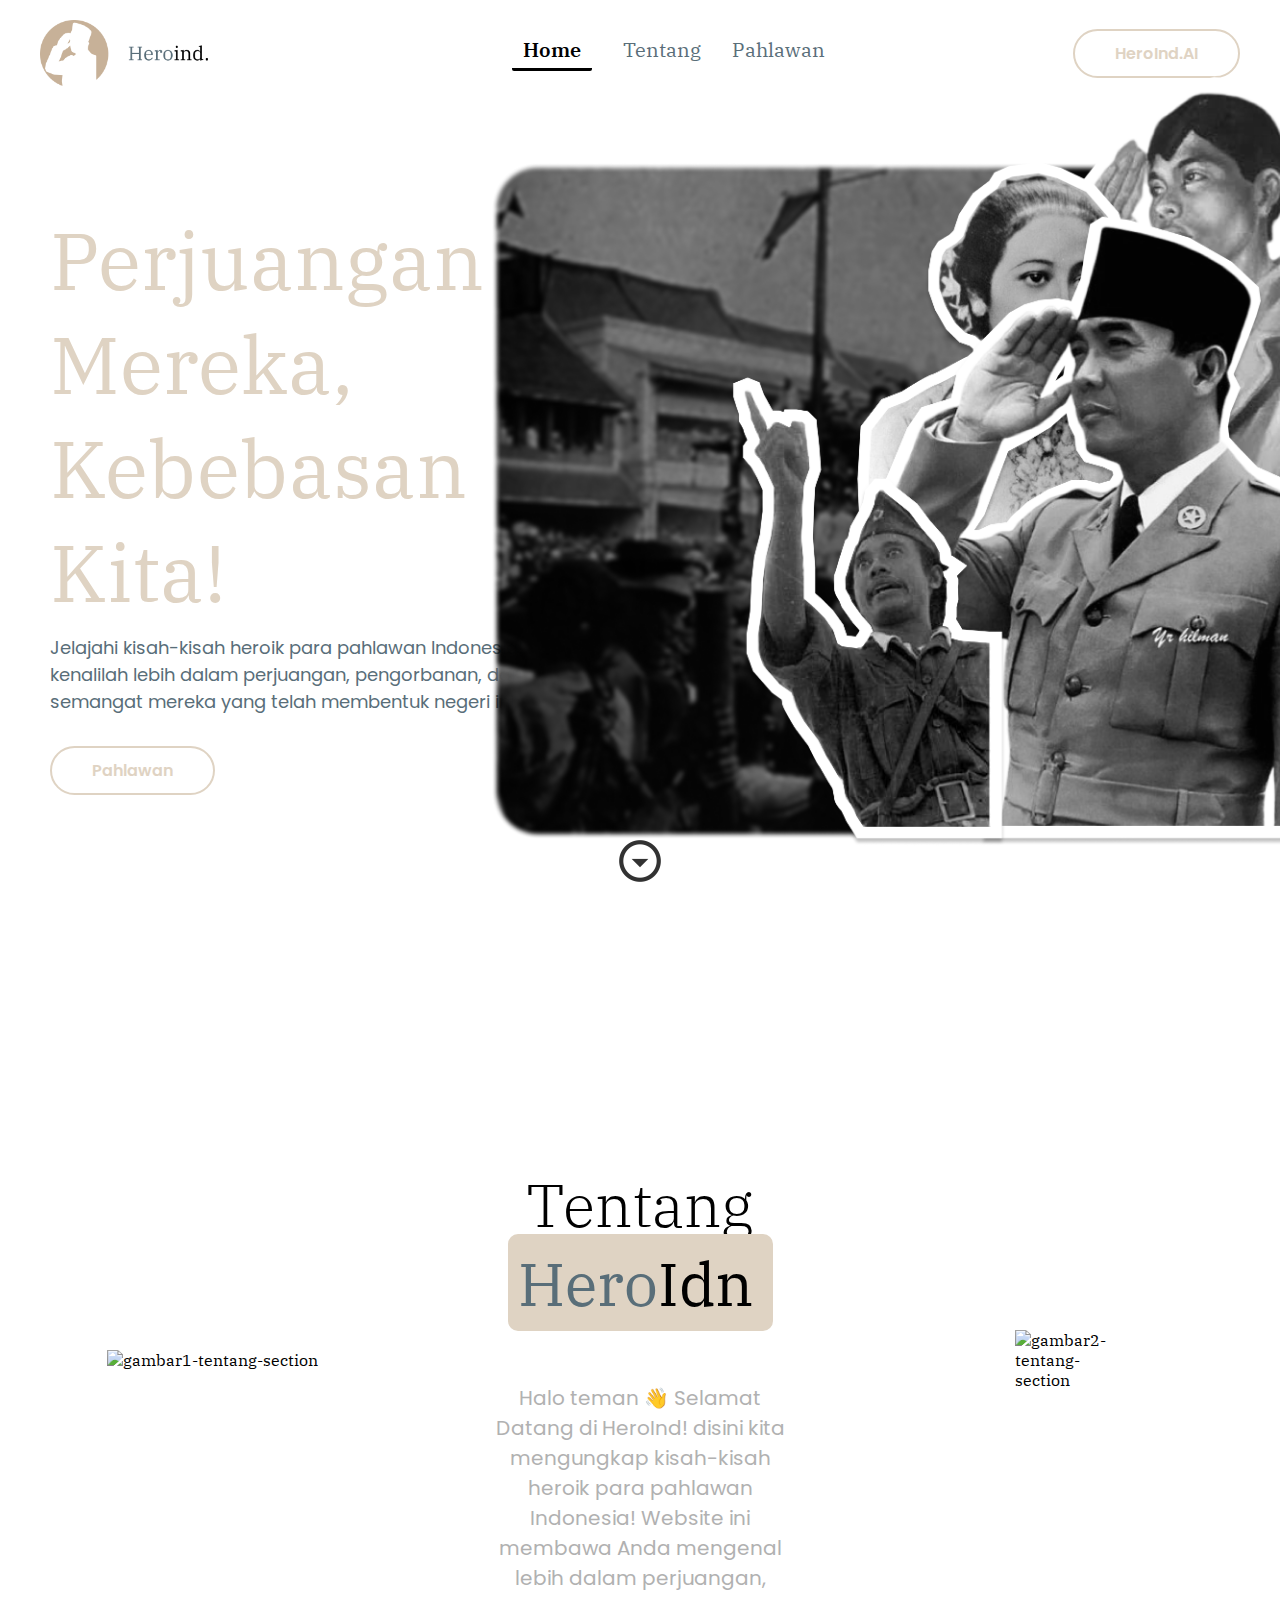
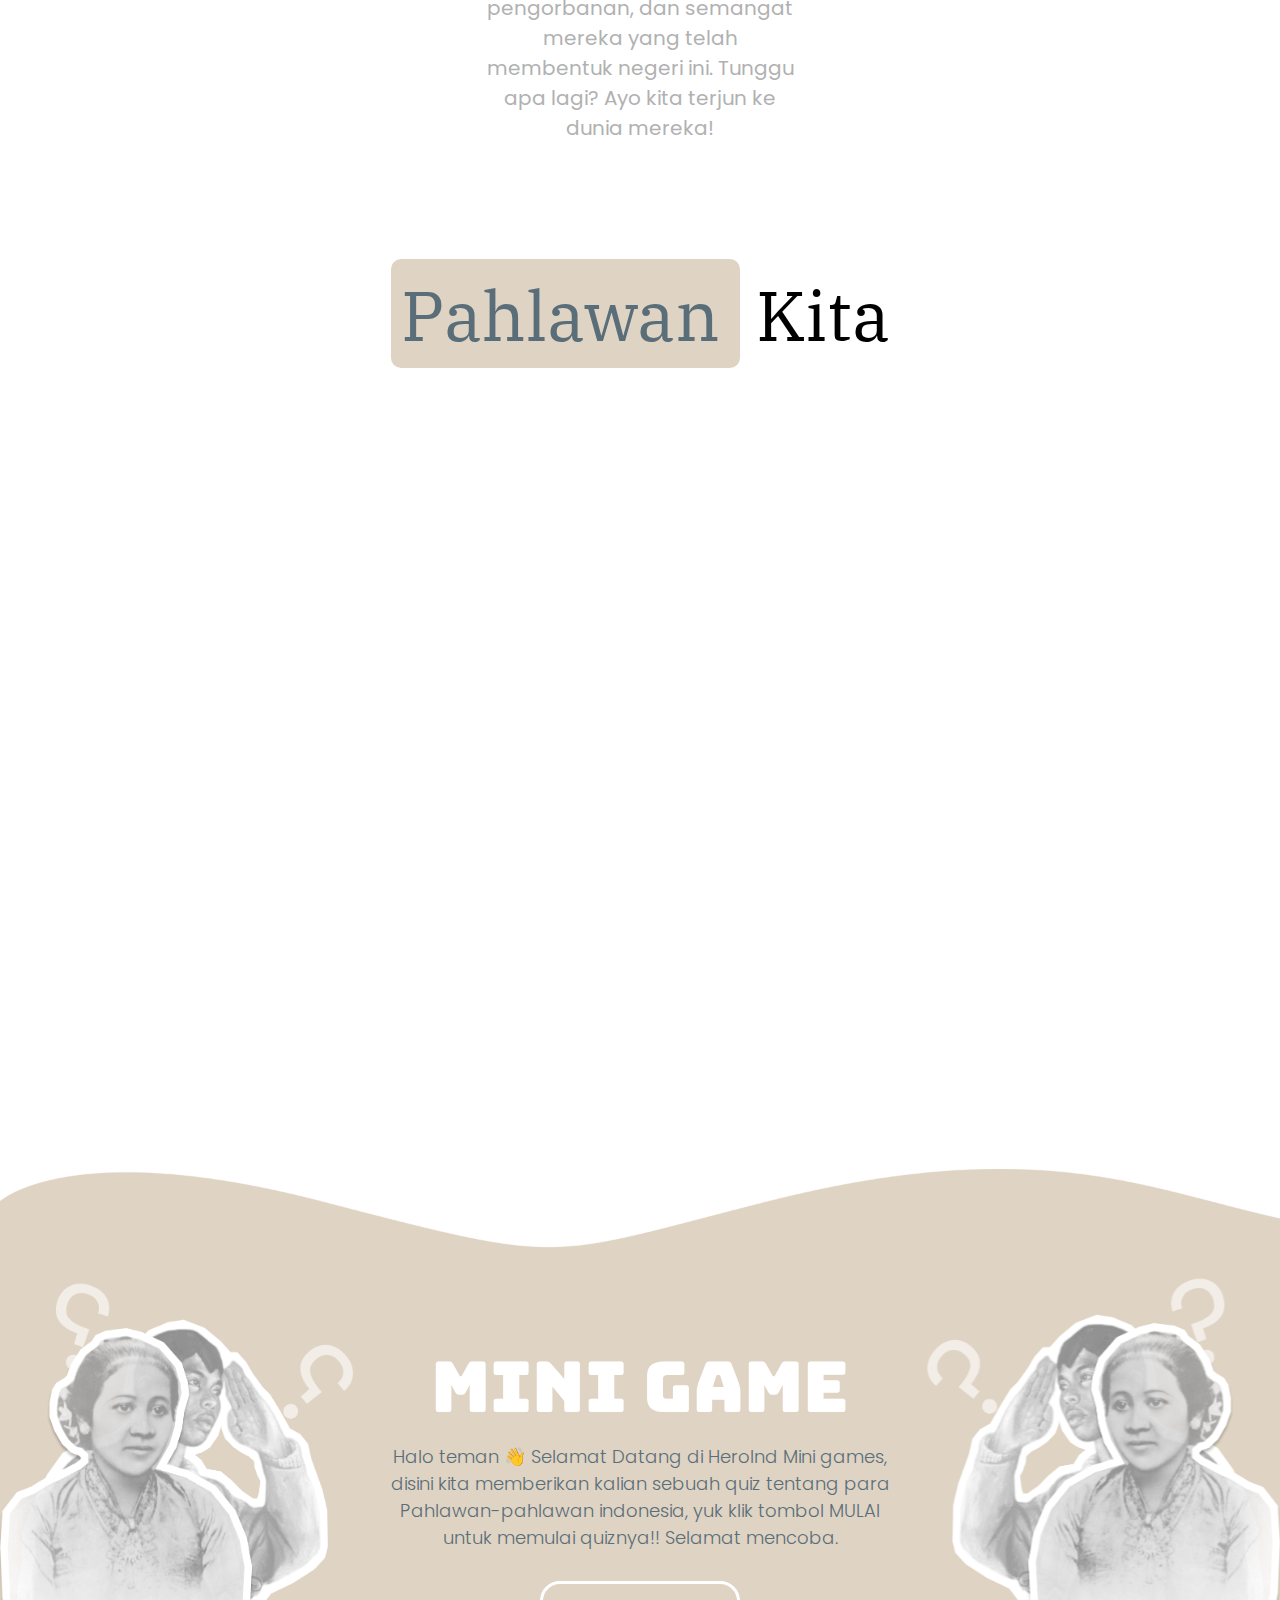
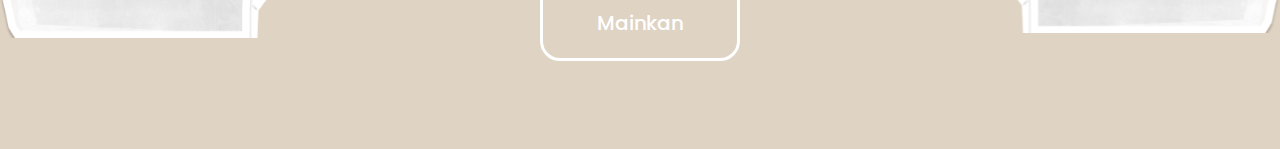
==== commit 899a0959: "game card" ====
--- a/index.html
+++ b/index.html
@@ -4,31 +4,28 @@
     <meta charset="UTF-8" />
     <meta name="viewport" content="width=device-width, initial-scale=1.0" />
     <title>HeroInd</title>
+
     <link rel="stylesheet" href="main-style.css" />
     <link rel="website icon" href="assets/logoHeader.png" type="png" />
     <link rel="preconnect" href="https://fonts.googleapis.com" />
     <link rel="preconnect" href="https://fonts.gstatic.com" crossorigin />
     <link href="https://fonts.googleapis.com/css2?family=IBM+Plex+Serif:ital,wght@0,100;0,200;0,300;0,400;0,500;0,600;0,700;1,100;1,200;1,300;1,400;1,500;1,600;1,700&display=swap" rel="stylesheet" />
-    <link rel="preconnect" href="https://fonts.googleapis.com" />
-    <link rel="preconnect" href="https://fonts.gstatic.com" crossorigin />
-    <link
-      href="https://fonts.googleapis.com/css2?family=IBM+Plex+Serif:ital,wght@0,100;0,200;0,300;0,400;0,500;0,600;0,700;1,100;1,200;1,300;1,400;1,500;1,600;1,700&family=Poppins:ital,wght@0,100;0,200;0,300;0,400;0,500;0,600;0,700;0,800;0,900;1,100;1,200;1,300;1,400;1,500;1,600;1,700;1,800;1,900&display=swap"
-      rel="stylesheet"
-    />
+    <link href="https://fonts.googleapis.com/css2?family=IBM+Plex+Serif:ital,wght@0,100;0,200;0,300;0,400;0,500;0,600;0,700;1,100;1,200;1,300;1,400;1,500;1,600;1,700&family=Poppins:ital,wght@0,100;0,200;0,300;0,400;0,500;0,600;0,700;0,800;0,900;1,100;1,200;1,300;1,400;1,500;1,600;1,700;1,800;1,900&display=swap" rel="stylesheet" />
+    <link rel="stylesheet" href="https://cdnjs.cloudflare.com/ajax/libs/font-awesome/6.6.0/css/all.min.css" integrity="sha512-Kc323vGBEqzTmouAECnVceyQqyqdsSiqLQISBL29aUW4U/M7pSPA/gEUZQqv1cwx4OnYxTxve5UMg5GT6L4JJg==" crossorigin="anonymous" referrerpolicy="no-referrer" />
+    <link href="https://fonts.googleapis.com/css2?family=Bungee&display=swap" rel="stylesheet">
     <link rel="stylesheet" href="https://cdn.jsdelivr.net/npm/swiper@11/swiper-bundle.min.css">
-
   </head>
   <body>
     <!-- Navbar -->
-    <nav class="navbar">
+    <nav id="navbar">
       <div class="nav-logo">
         <img src="assets/logoNav.png" />
       </div>
       <div class="nav-item">
         <ul>
           <li><a href="#" class="active">Home</a></li>
-          <li><a href="#" class="noActive">Tentang</a></li>
-          <li><a href="#" class="noActive">Pahlawan</a></li>
+          <li><a href="#Tentang" class="noActive">Tentang</a></li>
+          <li><a href="#ft-pahlawan" class="noActive">Pahlawan</a></li>
         </ul>
       </div>
       <div class="nav-button">
@@ -39,7 +36,7 @@
     </nav>
 
     <!-- Hero -->
-    <section>
+    <section id="hero">
       <div class="container-hero">
         <div class="text-hero">
           <div class="header-text-hero">
@@ -51,24 +48,30 @@
           <div class="btn-text-hero">
             <a href="#">
               <button class="btn-hero-pahlawan">Pahlawan</button>
-            </a>
+              </a>
           </div>
         </div>
         <div class="image-hero">
           <img src="assets/hero-img.png" />
         </div>
       </div>
+      <div class="btn-hero-down">
+        <button class="btn-down-hero" id="scrollBtn">
+          <a href="#Tentang"><img src="assets/caret-down.png" /></a>
+          </a>
+        </button>
+      </div>
     </section>
 
     <!-- Tentang -->
-    <section>
+    <section id="Tentang">
       <div class="container-tentang">
         <div class="tentang1">
           <img src="assets/img-tntng1.png" alt="gambar1-tentang-section">
         </div>
         <div class="tentang2">
           <h1>
-            Tentang
+            Tentang <span class="heroind-h-tentang"><span style="color: #596e79;">Hero</span>Idn</span>
           </h1>
           <p>
             Halo teman 👋 Selamat Datang di HeroInd! disini kita mengungkap kisah-kisah heroik para pahlawan Indonesia! Website ini membawa Anda mengenal lebih dalam perjuangan, pengorbanan, dan semangat mereka yang telah membentuk negeri ini. Tunggu apa lagi? Ayo kita terjun ke dunia mereka! 
@@ -81,10 +84,33 @@
     </section>
 
     <!-- Foto-foto pahlawan -->
-    <section></section>
+    <section id="ft-pahlawan">
+      <p><span class="h-Pahlawan">Pahlawan</span> Kita</p>
+      <div class="foto">
+        <div class="item item1"></div>
+        <div class="item item2"></div>
+        <div class="item item3"></div>
+        <div class="item item4"></div>
+        <div class="item item5"></div>
+      </div>
+      <div class="foto">
+        <div class="item-2 item1-2"></div>
+        <div class="item-2 item2-2"></div>
+        <div class="item-2 item3-2"></div>
+        <div class="item-2 item4-2"></div>
+        <div class="item-2 item5-2"></div>
+      </div>
+      <div class="foto">
+        <div class="item item1"></div>
+        <div class="item item2"></div>
+        <div class="item item3"></div>
+        <div class="item item4"></div>
+        <div class="item item5"></div>
+      </div>
+    </section>
 
     <!-- Penjelasan pahlawan biografi (singkat) -->
-    <section>
+    <!-- <section>
       <div class="container-biografi">
         <div class="biografi1">
           <h1>
@@ -157,6 +183,34 @@
             <div class="swiper-button-prev"></div>
             <div class="swiper-button-next"></div>
       </div>
+    </section> -->
+
+    <section class="shape">
+      <div class="wave"></div>
+    </section>
+
+    <section id="Game-card">
+      <div class="container-game">
+        <div class="left-img">
+          <img src="assets/img-left.png">
+        </div>
+        <div class="text-game">
+          <div class="head-game">
+            <p>MINI GAME</p>
+          </div>
+          <div class="deskiprisi-game">
+            <p>Halo teman 👋 Selamat Datang di HeroInd Mini games, disini kita memberikan kalian sebuah quiz tentang para Pahlawan-pahlawan indonesia, yuk klik tombol MULAI untuk memulai quiznya!! Selamat mencoba.</p>
+          </div>
+          <div class="button-play-game">
+            <a href="#">
+              <p><i class="fa-regular fa-circle-play"></i> <span class="mainkan-btn">Mainkan</span></p>
+            </a>
+          </div>
+        </div>
+        <div class="right-img">
+          <img src="assets/img-left.png">
+        </div>
+      </div>
     </section>
 
 
--- a/main-style.css
+++ b/main-style.css
@@ -9,11 +9,12 @@
 
 nav {
   display: flex;
-  justify-content: center;
+  justify-content: space-between;
   align-items: center;
   z-index: 100;
   width: auto;
-  padding: 20px 0 7px 0;
+  font-size: 20px;
+  padding: 20px 40px 7px 40px;
 }
 
 .nav-logo {
@@ -22,16 +23,19 @@
 }
 
 .nav-logo img {
-  width: 140px;
+  width: 170px;
 }
 
 .nav-item {
-  margin: 0 15% 0 25%;
   width: 25%;
+  display: flex;
+  justify-content: center;
+  padding-left: 40px;
 }
 
 .nav-item ul {
   display: flex;
+  text-align: center;
 }
 
 .nav-item li {
@@ -41,6 +45,7 @@
 
 .nav-item a {
   display: inline-block;
+  width: 80px;
   transition: 0.7s;
 }
 
@@ -71,7 +76,7 @@
   padding: 10px 40px;
   font-weight: 600;
   font-family: "poppins";
-  font-size: 13px;
+  font-size: 16px;
   cursor: pointer;
   border: 2px solid #dfd3c3;
   color: #dfd3c3;
@@ -88,9 +93,9 @@
 /* HeroVVVVVVVVVVVVVVVV */
 
 .container-hero {
-  width: 100vw;
+  width: 100%;
   height: 87vh;
-  margin-top: -20px;
+  margin-top: -30px;
   display: flex;
   justify-content: center;
 }
@@ -115,21 +120,45 @@
   justify-content: right;
 }
 
+.header-text-hero {
+  height: 65%;
+  display: flex;
+  flex-direction: column;
+  justify-content: end;
+}
+
 .header-text-hero h1 {
-  width: 80%;
-  font-size: 60px;
-  font-weight: 500;
+  width: 60%;
+  font-size: 80px;
+  color: #dfd3c3;
+  margin-top: 20px;
+  font-weight: 400;
 }
 
 .kebebasan {
-  color: #596e79;
+  transition: 1s all;
+  color: #dfd3c3;
+}
+
+.header-text-hero h1:hover {
+  .kebebasan {
+    color: #596e79;
+    font-size: 85px;
+  }
+}
+
+.deskripsi-text-hero {
+  height: 13%;
+  display: flex;
+  align-items: center;
+  margin-bottom: 20px;
 }
 
 .deskripsi-text-hero p {
   width: 90%;
   font-family: "poppins";
+  font-size: 18px;
   color: #596e79;
-  margin: 30px 0 30px 0;
 }
 
 .btn-hero-pahlawan {
@@ -137,7 +166,7 @@
   padding: 10px 40px;
   font-weight: 600;
   font-family: "poppins";
-  font-size: 13px;
+  font-size: 16px;
   cursor: pointer;
   border: 2px solid #dfd3c3;
   text-align: center;
@@ -151,27 +180,54 @@
   color: black;
 }
 
-.container-tentang{
-  /* border: 1px solid rgb(255, 0, 0); */
-  width: 100%;
-  height: 80vh;
-  display: flex;
-  margin-bottom: 6%;
+.btn-text-hero {
+  display: flex;
+}
+
+.btn-hero-down {
+  width: auto;
+  text-align: center;
+  position: relative;
+  margin-top: -10px;
+  display: block;
+  animation: bounce 2s alternate infinite ease-in-out;
+}
+
+.btn-down-hero {
+  border: 0;
+  background: none;
+}
+
+.btn-down-hero img {
+  width: 50px;
+}
+
+.btn-down-hero.hidden {
+  opacity: 0;
+  visibility: hidden;
+}
+
+/* TentangVVVVVVVVVVVV */
+.container-tentang {
+  width: 100%;
+  height: 100vh;
+  display: flex;
+  margin-bottom: 3%;
   justify-content: space-around;
   align-items: center;
-  padding: 70px;
-}
-.tentang1{
-  /* border: 1px solid black; */
+  margin-top: 40px;
+  padding: 30px 70px 70px 70px;
+}
+
+.tentang1 {
   width: 25%;
   height: 70vh;
   display: flex;
   justify-content: center;
   align-items: center;
-  padding: 0 90px;
-}
-.tentang2{
-  /* border: 1px solid black; */
+}
+
+.tentang2 {
   width: 50%;
   height: 70vh;
   display: flex;
@@ -180,22 +236,28 @@
   align-items: center;
   padding: 0 90px;
 }
-.tentang2 h1{
-  font-size: 90px;
+
+.heroind-h-tentang {
+  background-color: #dfd3c3;
+  font-weight: 400;
+  border-radius: 10px;
+  padding: 10px 20px 8px 10px;
+}
+.tentang2 h1 {
+  font-size: 60px;
   text-align: center;
   font-weight: 300;
-  margin-top: 60px;
-}
-.tentang2 p{
+  margin-top: 120px;
+}
+.tentang2 p {
   font-size: 20px;
   font-family: "Poppins";
   text-align: center;
   color: rgb(177, 177, 177);
   padding: 0px 40px 0px 40px;
-  margin-top: 80px;
-}
-.tentang3{
-  /* border: 1px solid black; */
+  margin-top: 60px;
+}
+.tentang3 {
   width: 25%;
   height: 70vh;
   display: flex;
@@ -204,9 +266,7 @@
   padding: 0 90px;
 }
 
-
-.container-biografi{
-  /* border: 1px solid rgb(255, 0, 0); */
+.container-biografi {
   width: 100%;
   height: auto;
   display: flex;
@@ -214,25 +274,22 @@
   flex-direction: column;
   justify-content: space-around;
   align-items: center;
-  /* padding: 70px; */
-}
-.biografi1{
-  /* border: 1px solid black; */
+}
+.biografi1 {
   width: 100%;
   height: auto;
   display: flex;
   justify-content: baseline;
   flex-direction: column;
   align-items: center;
-  /* padding: 0 90px; */
-}
-.biografi1 h1{
+}
+.biografi1 h1 {
   font-size: 90px;
   text-align: center;
   font-weight: 300;
   margin-top: 60px;
 }
-.biografi1 p{
+.biografi1 p {
   font-size: 20px;
   font-family: "Poppins";
   text-align: center;
@@ -241,59 +298,174 @@
   margin-top: 20px;
 }
 
+/* Foto pahlawanVVVVVVVVVVVVVVVVVVVV */
+
+#ft-pahlawan {
+  width: 100%;
+  height: 100vh;
+  scroll-margin-top: 20px;
+}
+
+#ft-pahlawan p {
+  font-size: 70px;
+  text-align: center;
+  margin-bottom: 60px;
+}
+
+.h-Pahlawan {
+  color: #596e79;
+  background-color: #dfd3c3;
+  font-weight: 400;
+  border-radius: 10px;
+  padding: 10px 20px 8px 10px;
+}
+
+.foto {
+  height: 200px;
+  width: 90%;
+  max-width: 1530px;
+  margin-inline: auto;
+  position: relative;
+  overflow: hidden;
+  mask-image: linear-gradient(to right, transparent, #000 4% 96%, transparent);
+}
+
+.foto:nth-child(2) {
+  margin-top: 10px;
+}
+.foto:nth-child(4) {
+  margin-top: 10px;
+}
+.foto:nth-child(3) {
+  margin-top: 10px;
+}
+
+.item {
+  width: 300px;
+  height: 200px;
+  border-radius: 9px;
+  position: absolute;
+  left: 100%;
+  animation: toLeft 20s linear infinite;
+}
+
+.item-2 {
+  width: 300px;
+  height: 200px;
+  border-radius: 9px;
+  position: absolute;
+  right: 100%;
+  animation: toRight 20s linear infinite;
+}
+
+.foto:hover {
+  .item-2 {
+    animation-play-state: paused;
+  }
+  .item {
+    animation-play-state: paused;
+  }
+}
+
+.item1 {
+  animation-delay: calc(20s / 5 * (5 - 1) * -1);
+  background-image: url("assets/pahlawan-1.png");
+  background-size: cover;
+  background-repeat: no-repeat;
+}
+.item2 {
+  animation-delay: calc(20s / 5 * (5 - 2) * -1);
+  background-image: url("assets/pahlawan-2.png");
+  background-size: cover;
+}
+.item3 {
+  animation-delay: calc(20s / 5 * (5 - 3) * -1);
+  background-image: url("assets/pahlawan-3.png");
+  background-size: cover;
+}
+.item4 {
+  animation-delay: calc(20s / 5 * (5 - 4) * -1);
+  background-image: url("assets/pahlawan-4.png");
+  background-size: cover;
+}
+.item5 {
+  animation-delay: calc(20s / 5 * (5 - 5) * -1);
+  background-image: url("assets/pahlawan-5.png");
+  background-size: cover;
+}
+
+.item1-2 {
+  animation-delay: calc(20s / 5 * (5 - 1) * -1);
+  background-image: url("assets/pahlawan-6.png");
+  background-size: cover;
+}
+.item2-2 {
+  animation-delay: calc(20s / 5 * (5 - 2) * -1);
+  background-image: url("assets/pahlawan-7.png");
+  background-size: cover;
+}
+.item3-2 {
+  animation-delay: calc(20s / 5 * (5 - 3) * -1);
+  background-image: url("assets/pahlawan-8.png");
+  background-size: cover;
+}
+.item4-2 {
+  animation-delay: calc(20s / 5 * (5 - 4) * -1);
+  background-image: url("assets/pahlawan-9.png");
+  background-size: cover;
+}
+.item5-2 {
+  animation-delay: calc(20s / 5 * (5 - 5) * -1);
+  background-image: url("assets/pahlawan-10.png");
+  background-size: cover;
+}
+
 /* SLIDERRRRRRRRRRRRRRRRRRRRRRRRRRRRRRRRRRRRRR */
 
-.card-wrapper{
+.card-wrapper {
   padding-bottom: 100px;
   padding-left: 100px;
   padding-right: 100px;
 }
 
-.cardlist .carditem{
+.cardlist .carditem {
   width: 400px;
   list-style: none;
 }
 
-.cardlist .carditem .cardlink{
+.cardlist .carditem .cardlink {
   width: 400px;
   user-select: none;
   display: block;
-  /* background-color: rgb(255, 255, 255); */
   padding: 18px;
   border-radius: 12px;
   text-decoration: none;
   transition: all 0.5s ease;
 }
-.cardlink-text{
+.cardlink-text {
   display: none;
   justify-content: center;
   align-items: center;
   text-align: center;
 }
 
-
-
-.cardlist .carditem .cardimage{
+.cardlist .carditem .cardimage {
   width: 400px;
-  /* aspect-ratio: 16/9; */
-  /* object-fit: cover; */
   border-radius: 12px;
   transition: all 0.5s ease;
 }
 
-
-.cardlink:hover{
-  .cardimage{
+.cardlink:hover {
+  .cardimage {
     transform: translateY(-100px);
   }
-  .cardlink-text{
-    /* transform: translateY(-80px); */
+  .cardlink-text {
     display: flex;
     flex-direction: column;
   }
 }
 
-.cardbutton{
+.cardbutton {
   border: solid 2px black;
   border-radius: 500px;
   background: white;
@@ -302,19 +474,212 @@
   justify-content: center;
   align-items: center;
   transition: all 0.5s ease;
-
-}
-
-.cardlist .carditem .cardlinkk{
+}
+
+.cardlist .carditem .cardlinkk {
   user-select: none;
   display: block;
-  /* background-color: rgb(255, 255, 255); */
   padding: 18px;
   border-radius: 12px;
   text-decoration: none;
   transition: all 0.5s ease;
 }
 
-.cardbutton:hover{
+.cardbutton:hover {
   background-color: gray;
 }
+
+/* Shape */
+.wave {
+  position: relative;
+  bottom: 0;
+  left: 0;
+  width: 100%;
+  height: 10vh;
+  background: url("assets/shape.png");
+  background-size: 2000px 100px;
+  margin-bottom: -5px;
+  background-repeat: no-repeat;
+  animation: shapeAnimation 8s ease-in-out alternate infinite;
+}
+
+#Game-card {
+  width: 100%;
+  height: 55vh;
+  overflow: hidden;
+  background-color: #dfd3c3;
+}
+
+.container-game {
+  width: 100%;
+  height: 100%;
+  display: flex;
+  justify-content: space-between;
+  align-items: center;
+}
+
+.left-img {
+  width: 28%;
+  height: 100%;
+  margin-top: 55px;
+  display: flex;
+  justify-content: baseline;
+  align-items: baseline;
+}
+
+.left-img img {
+  width: 100%;
+}
+
+.right-img {
+  width: 28%;
+  height: 100%;
+  margin-top: 45px;
+  display: flex;
+  justify-content: baseline;
+  align-items: baseline;
+}
+
+.right-img img {
+  width: 100%;
+  transform: perspective(2500px) rotateY(-180deg);
+}
+
+.text-game {
+  width: 40%;
+  height: 100%;
+  text-align: center;
+  display: flex;
+  flex-direction: column;
+  justify-content: center;
+  align-items: center;
+}
+
+.head-game P {
+  font-size: 70px;
+  font-family: "bungee";
+  color: #fff;
+  /* margin-bottom: 10px; */
+}
+
+.deskiprisi-game p {
+  font-size: 18px;
+  font-family: "poppins";
+  color: #596e79;
+  margin: 10px 0 30px 0;
+  font-weight: 300;
+}
+
+.button-play-game {
+  width: 200px;
+  border: 3px solid #fff;
+  padding: 20px 0;
+  border-radius: 20px;
+  display: flex;
+  justify-content: center;
+  align-items: center;
+  cursor: pointer;
+}
+
+.button-play-game:hover {
+  .mainkan-btn {
+    display: none;
+  }
+  .fa-regular {
+    font-size: 35px;
+  }
+}
+
+.button-play-game a {
+  text-decoration: none;
+  color: #fff;
+}
+
+.button-play-game i {
+  font-size: 25px;
+}
+
+.button-play-game p {
+  font-weight: 500;
+  font-size: 20px;
+}
+
+.mainkan-btn {
+  font-family: "poppins";
+}
+
+/* Keyframes Setting */
+
+@keyframes bounce {
+  0% {
+    transform: translateY(0);
+  }
+  100% {
+    transform: translateY(-15px);
+  }
+}
+
+@keyframes fadeInDown {
+  0% {
+    opacity: 0;
+    transform: translateY(-40px);
+  }
+  100% {
+    opacity: 1;
+    transform: translateY(0);
+  }
+}
+
+@keyframes fadeInLeft {
+  0% {
+    opacity: 0;
+    transform: translateX(40px);
+  }
+  100% {
+    opacity: 1;
+    transform: translateX(0);
+  }
+}
+
+@keyframes fadeInRight {
+  0% {
+    opacity: 0;
+    transform: translateX(-40px);
+  }
+  100% {
+    opacity: 1;
+    transform: translateX(0);
+  }
+}
+
+@keyframes fadeInUp {
+  0% {
+    opacity: 0;
+    transform: translateY(40px);
+  }
+  100% {
+    opacity: 1;
+    transform: translateY(0);
+  }
+}
+
+@keyframes toLeft {
+  to {
+    left: -300px;
+  }
+}
+
+@keyframes toRight {
+  to {
+    right: -300px;
+  }
+}
+
+@keyframes shapeAnimation {
+  0% {
+    background-position-x: 0;
+  }
+  100% {
+    background-position-x: 100%;
+  }
+}
